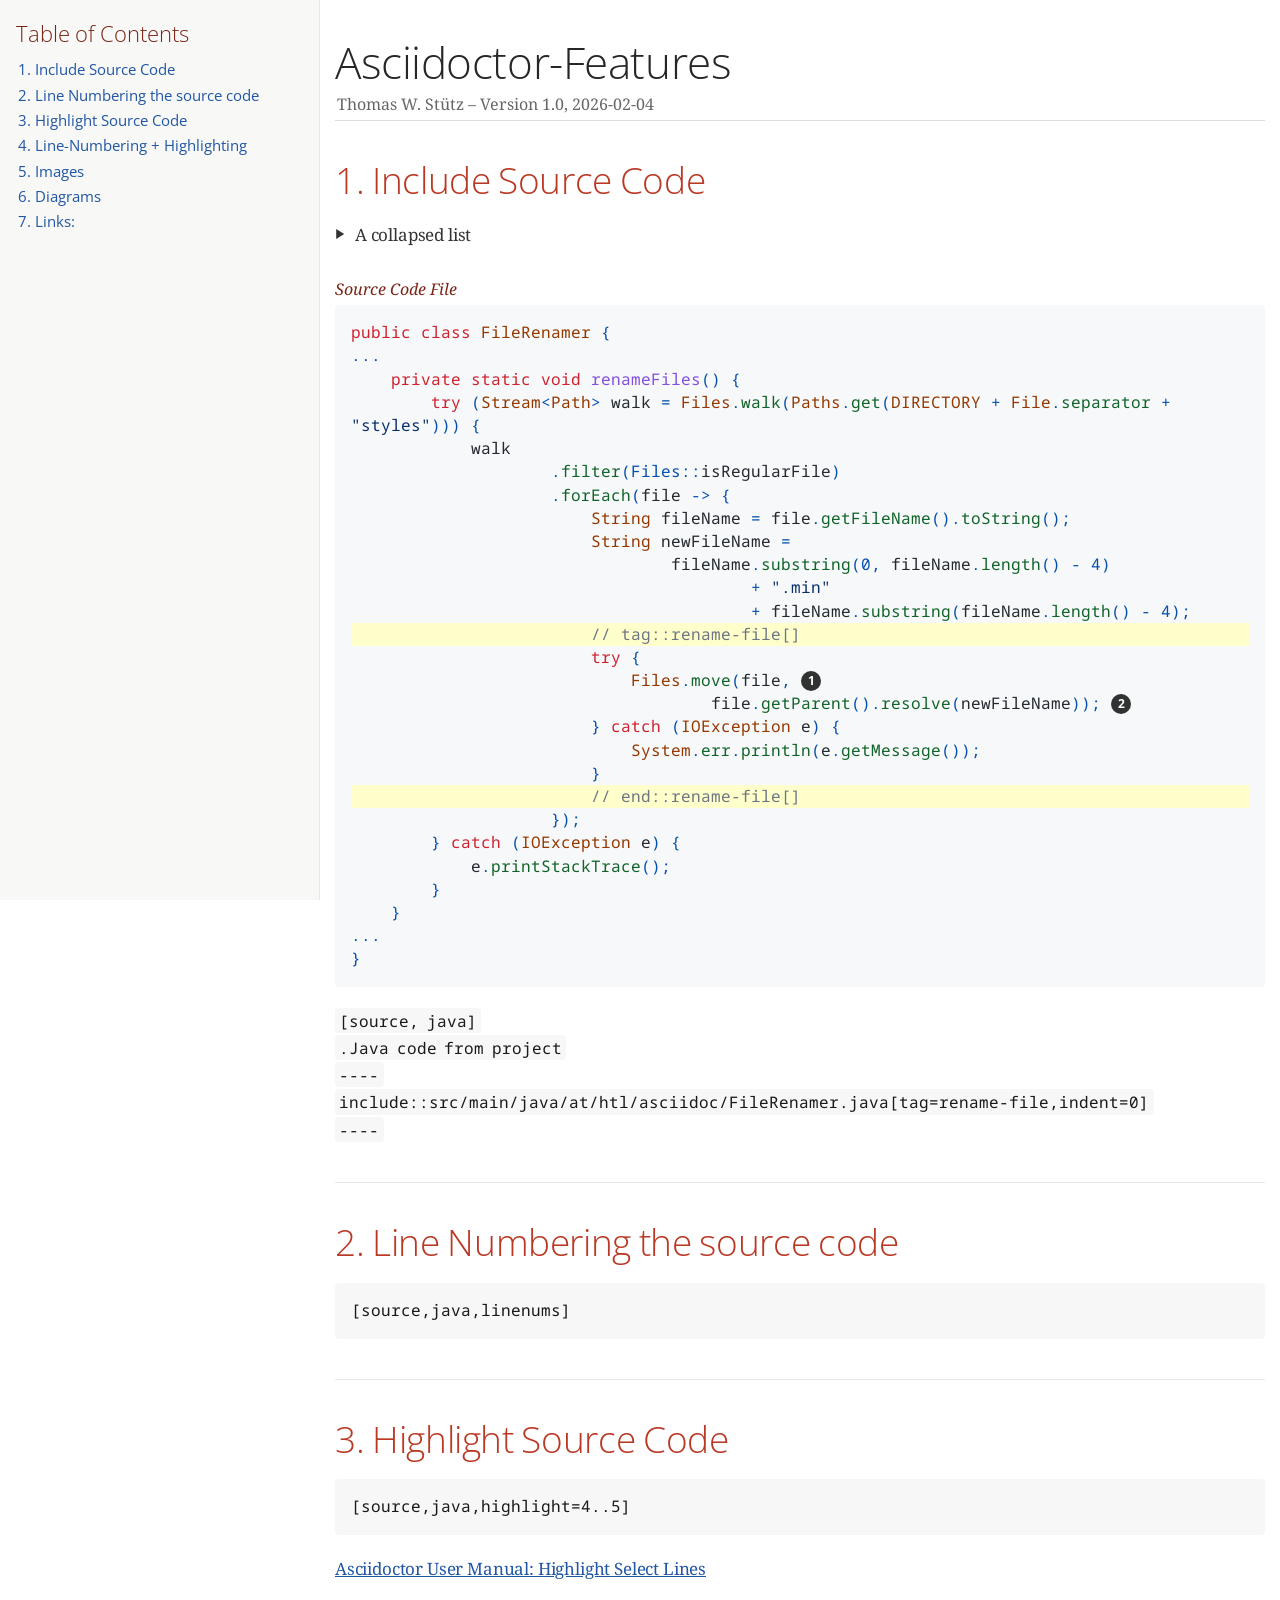
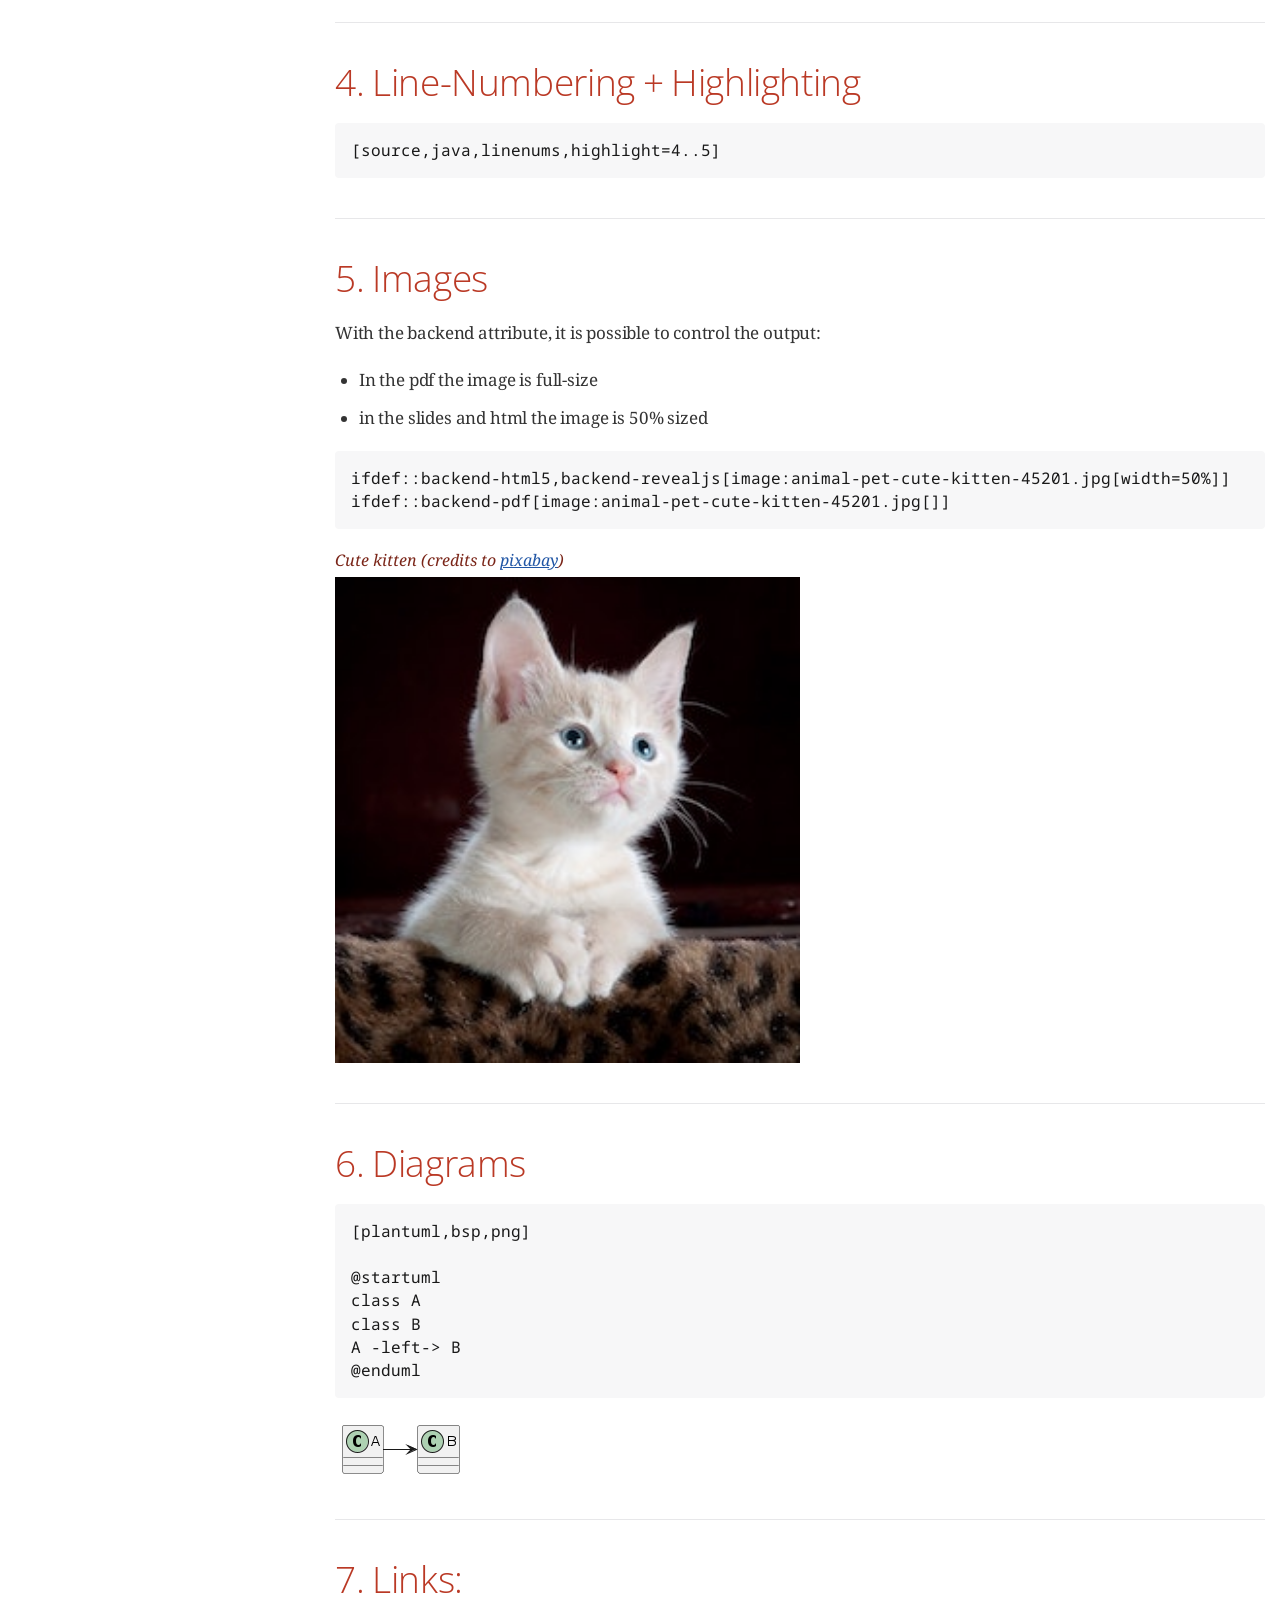
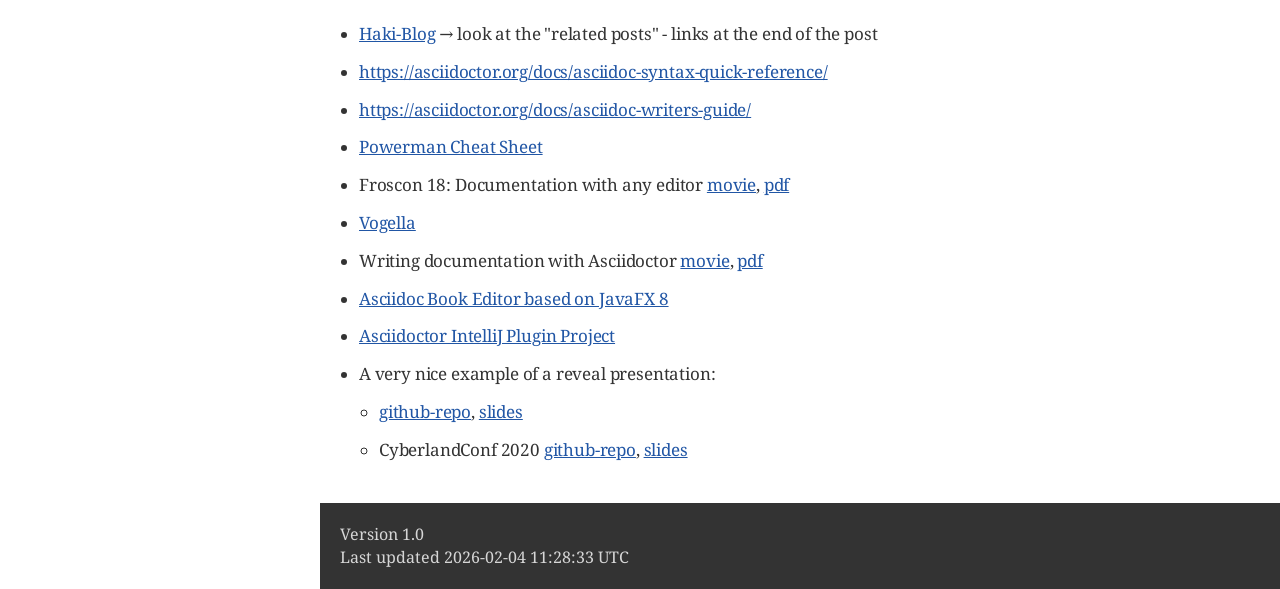
==== demo.html @ 1d85579c "Deploying to gh-pages from @ 2526-3bhif-syp/2526-3bhif-syp-project-dnd-map-builder@7288118826669932a" ====
<!DOCTYPE html>
<html lang="en">
<head>
<meta charset="UTF-8">
<meta http-equiv="X-UA-Compatible" content="IE=edge">
<meta name="viewport" content="width=device-width, initial-scale=1.0">
<meta name="generator" content="Asciidoctor 2.0.20">
<meta name="author" content="Thomas W. Stütz">
<link rel="icon" type="image/png" href="themes/favicon.png">
<title>Asciidoctor-Features</title>
<link rel="stylesheet" href="https://fonts.googleapis.com/css?family=Open+Sans:300,300italic,400,400italic,600,600italic%7CNoto+Serif:400,400italic,700,700italic%7CDroid+Sans+Mono:400,700">
<style>
/*! Asciidoctor default stylesheet | MIT License | https://asciidoctor.org */
/* Uncomment the following line when using as a custom stylesheet */
/* @import "https://fonts.googleapis.com/css?family=Open+Sans:300,300italic,400,400italic,600,600italic%7CNoto+Serif:400,400italic,700,700italic%7CDroid+Sans+Mono:400,700"; */
html{font-family:sans-serif;-webkit-text-size-adjust:100%}
a{background:none}
a:focus{outline:thin dotted}
a:active,a:hover{outline:0}
h1{font-size:2em;margin:.67em 0}
b,strong{font-weight:bold}
abbr{font-size:.9em}
abbr[title]{cursor:help;border-bottom:1px dotted #dddddf;text-decoration:none}
dfn{font-style:italic}
hr{height:0}
mark{background:#ff0;color:#000}
code,kbd,pre,samp{font-family:monospace;font-size:1em}
pre{white-space:pre-wrap}
q{quotes:"\201C" "\201D" "\2018" "\2019"}
small{font-size:80%}
sub,sup{font-size:75%;line-height:0;position:relative;vertical-align:baseline}
sup{top:-.5em}
sub{bottom:-.25em}
img{border:0}
svg:not(:root){overflow:hidden}
figure{margin:0}
audio,video{display:inline-block}
audio:not([controls]){display:none;height:0}
fieldset{border:1px solid silver;margin:0 2px;padding:.35em .625em .75em}
legend{border:0;padding:0}
button,input,select,textarea{font-family:inherit;font-size:100%;margin:0}
button,input{line-height:normal}
button,select{text-transform:none}
button,html input[type=button],input[type=reset],input[type=submit]{-webkit-appearance:button;cursor:pointer}
button[disabled],html input[disabled]{cursor:default}
input[type=checkbox],input[type=radio]{padding:0}
button::-moz-focus-inner,input::-moz-focus-inner{border:0;padding:0}
textarea{overflow:auto;vertical-align:top}
table{border-collapse:collapse;border-spacing:0}
*,::before,::after{box-sizing:border-box}
html,body{font-size:100%}
body{background:#fff;color:rgba(0,0,0,.8);padding:0;margin:0;font-family:"Noto Serif","DejaVu Serif",serif;line-height:1;position:relative;cursor:auto;-moz-tab-size:4;-o-tab-size:4;tab-size:4;word-wrap:anywhere;-moz-osx-font-smoothing:grayscale;-webkit-font-smoothing:antialiased}
a:hover{cursor:pointer}
img,object,embed{max-width:100%;height:auto}
object,embed{height:100%}
img{-ms-interpolation-mode:bicubic}
.left{float:left!important}
.right{float:right!important}
.text-left{text-align:left!important}
.text-right{text-align:right!important}
.text-center{text-align:center!important}
.text-justify{text-align:justify!important}
.hide{display:none}
img,object,svg{display:inline-block;vertical-align:middle}
textarea{height:auto;min-height:50px}
select{width:100%}
.subheader,.admonitionblock td.content>.title,.audioblock>.title,.exampleblock>.title,.imageblock>.title,.listingblock>.title,.literalblock>.title,.stemblock>.title,.openblock>.title,.paragraph>.title,.quoteblock>.title,table.tableblock>.title,.verseblock>.title,.videoblock>.title,.dlist>.title,.olist>.title,.ulist>.title,.qlist>.title,.hdlist>.title{line-height:1.45;color:#7a2518;font-weight:400;margin-top:0;margin-bottom:.25em}
div,dl,dt,dd,ul,ol,li,h1,h2,h3,#toctitle,.sidebarblock>.content>.title,h4,h5,h6,pre,form,p,blockquote,th,td{margin:0;padding:0}
a{color:#2156a5;text-decoration:underline;line-height:inherit}
a:hover,a:focus{color:#1d4b8f}
a img{border:0}
p{line-height:1.6;margin-bottom:1.25em;text-rendering:optimizeLegibility}
p aside{font-size:.875em;line-height:1.35;font-style:italic}
h1,h2,h3,#toctitle,.sidebarblock>.content>.title,h4,h5,h6{font-family:"Open Sans","DejaVu Sans",sans-serif;font-weight:300;font-style:normal;color:#ba3925;text-rendering:optimizeLegibility;margin-top:1em;margin-bottom:.5em;line-height:1.0125em}
h1 small,h2 small,h3 small,#toctitle small,.sidebarblock>.content>.title small,h4 small,h5 small,h6 small{font-size:60%;color:#e99b8f;line-height:0}
h1{font-size:2.125em}
h2{font-size:1.6875em}
h3,#toctitle,.sidebarblock>.content>.title{font-size:1.375em}
h4,h5{font-size:1.125em}
h6{font-size:1em}
hr{border:solid #dddddf;border-width:1px 0 0;clear:both;margin:1.25em 0 1.1875em}
em,i{font-style:italic;line-height:inherit}
strong,b{font-weight:bold;line-height:inherit}
small{font-size:60%;line-height:inherit}
code{font-family:"Droid Sans Mono","DejaVu Sans Mono",monospace;font-weight:400;color:rgba(0,0,0,.9)}
ul,ol,dl{line-height:1.6;margin-bottom:1.25em;list-style-position:outside;font-family:inherit}
ul,ol{margin-left:1.5em}
ul li ul,ul li ol{margin-left:1.25em;margin-bottom:0}
ul.circle{list-style-type:circle}
ul.disc{list-style-type:disc}
ul.square{list-style-type:square}
ul.circle ul:not([class]),ul.disc ul:not([class]),ul.square ul:not([class]){list-style:inherit}
ol li ul,ol li ol{margin-left:1.25em;margin-bottom:0}
dl dt{margin-bottom:.3125em;font-weight:bold}
dl dd{margin-bottom:1.25em}
blockquote{margin:0 0 1.25em;padding:.5625em 1.25em 0 1.1875em;border-left:1px solid #ddd}
blockquote,blockquote p{line-height:1.6;color:rgba(0,0,0,.85)}
@media screen and (min-width:768px){h1,h2,h3,#toctitle,.sidebarblock>.content>.title,h4,h5,h6{line-height:1.2}
h1{font-size:2.75em}
h2{font-size:2.3125em}
h3,#toctitle,.sidebarblock>.content>.title{font-size:1.6875em}
h4{font-size:1.4375em}}
table{background:#fff;margin-bottom:1.25em;border:1px solid #dedede;word-wrap:normal}
table thead,table tfoot{background:#f7f8f7}
table thead tr th,table thead tr td,table tfoot tr th,table tfoot tr td{padding:.5em .625em .625em;font-size:inherit;color:rgba(0,0,0,.8);text-align:left}
table tr th,table tr td{padding:.5625em .625em;font-size:inherit;color:rgba(0,0,0,.8)}
table tr.even,table tr.alt{background:#f8f8f7}
table thead tr th,table tfoot tr th,table tbody tr td,table tr td,table tfoot tr td{line-height:1.6}
h1,h2,h3,#toctitle,.sidebarblock>.content>.title,h4,h5,h6{line-height:1.2;word-spacing:-.05em}
h1 strong,h2 strong,h3 strong,#toctitle strong,.sidebarblock>.content>.title strong,h4 strong,h5 strong,h6 strong{font-weight:400}
.center{margin-left:auto;margin-right:auto}
.stretch{width:100%}
.clearfix::before,.clearfix::after,.float-group::before,.float-group::after{content:" ";display:table}
.clearfix::after,.float-group::after{clear:both}
:not(pre).nobreak{word-wrap:normal}
:not(pre).nowrap{white-space:nowrap}
:not(pre).pre-wrap{white-space:pre-wrap}
:not(pre):not([class^=L])>code{font-size:.9375em;font-style:normal!important;letter-spacing:0;padding:.1em .5ex;word-spacing:-.15em;background:#f7f7f8;border-radius:4px;line-height:1.45;text-rendering:optimizeSpeed}
pre{color:rgba(0,0,0,.9);font-family:"Droid Sans Mono","DejaVu Sans Mono",monospace;line-height:1.45;text-rendering:optimizeSpeed}
pre code,pre pre{color:inherit;font-size:inherit;line-height:inherit}
pre>code{display:block}
pre.nowrap,pre.nowrap pre{white-space:pre;word-wrap:normal}
em em{font-style:normal}
strong strong{font-weight:400}
.keyseq{color:rgba(51,51,51,.8)}
kbd{font-family:"Droid Sans Mono","DejaVu Sans Mono",monospace;display:inline-block;color:rgba(0,0,0,.8);font-size:.65em;line-height:1.45;background:#f7f7f7;border:1px solid #ccc;border-radius:3px;box-shadow:0 1px 0 rgba(0,0,0,.2),inset 0 0 0 .1em #fff;margin:0 .15em;padding:.2em .5em;vertical-align:middle;position:relative;top:-.1em;white-space:nowrap}
.keyseq kbd:first-child{margin-left:0}
.keyseq kbd:last-child{margin-right:0}
.menuseq,.menuref{color:#000}
.menuseq b:not(.caret),.menuref{font-weight:inherit}
.menuseq{word-spacing:-.02em}
.menuseq b.caret{font-size:1.25em;line-height:.8}
.menuseq i.caret{font-weight:bold;text-align:center;width:.45em}
b.button::before,b.button::after{position:relative;top:-1px;font-weight:400}
b.button::before{content:"[";padding:0 3px 0 2px}
b.button::after{content:"]";padding:0 2px 0 3px}
p a>code:hover{color:rgba(0,0,0,.9)}
#header,#content,#footnotes,#footer{width:100%;margin:0 auto;max-width:62.5em;*zoom:1;position:relative;padding-left:.9375em;padding-right:.9375em}
#header::before,#header::after,#content::before,#content::after,#footnotes::before,#footnotes::after,#footer::before,#footer::after{content:" ";display:table}
#header::after,#content::after,#footnotes::after,#footer::after{clear:both}
#content{margin-top:1.25em}
#content::before{content:none}
#header>h1:first-child{color:rgba(0,0,0,.85);margin-top:2.25rem;margin-bottom:0}
#header>h1:first-child+#toc{margin-top:8px;border-top:1px solid #dddddf}
#header>h1:only-child,body.toc2 #header>h1:nth-last-child(2){border-bottom:1px solid #dddddf;padding-bottom:8px}
#header .details{border-bottom:1px solid #dddddf;line-height:1.45;padding-top:.25em;padding-bottom:.25em;padding-left:.25em;color:rgba(0,0,0,.6);display:flex;flex-flow:row wrap}
#header .details span:first-child{margin-left:-.125em}
#header .details span.email a{color:rgba(0,0,0,.85)}
#header .details br{display:none}
#header .details br+span::before{content:"\00a0\2013\00a0"}
#header .details br+span.author::before{content:"\00a0\22c5\00a0";color:rgba(0,0,0,.85)}
#header .details br+span#revremark::before{content:"\00a0|\00a0"}
#header #revnumber{text-transform:capitalize}
#header #revnumber::after{content:"\00a0"}
#content>h1:first-child:not([class]){color:rgba(0,0,0,.85);border-bottom:1px solid #dddddf;padding-bottom:8px;margin-top:0;padding-top:1rem;margin-bottom:1.25rem}
#toc{border-bottom:1px solid #e7e7e9;padding-bottom:.5em}
#toc>ul{margin-left:.125em}
#toc ul.sectlevel0>li>a{font-style:italic}
#toc ul.sectlevel0 ul.sectlevel1{margin:.5em 0}
#toc ul{font-family:"Open Sans","DejaVu Sans",sans-serif;list-style-type:none}
#toc li{line-height:1.3334;margin-top:.3334em}
#toc a{text-decoration:none}
#toc a:active{text-decoration:underline}
#toctitle{color:#7a2518;font-size:1.2em}
@media screen and (min-width:768px){#toctitle{font-size:1.375em}
body.toc2{padding-left:15em;padding-right:0}
#toc.toc2{margin-top:0!important;background:#f8f8f7;position:fixed;width:15em;left:0;top:0;border-right:1px solid #e7e7e9;border-top-width:0!important;border-bottom-width:0!important;z-index:1000;padding:1.25em 1em;height:100%;overflow:auto}
#toc.toc2 #toctitle{margin-top:0;margin-bottom:.8rem;font-size:1.2em}
#toc.toc2>ul{font-size:.9em;margin-bottom:0}
#toc.toc2 ul ul{margin-left:0;padding-left:1em}
#toc.toc2 ul.sectlevel0 ul.sectlevel1{padding-left:0;margin-top:.5em;margin-bottom:.5em}
body.toc2.toc-right{padding-left:0;padding-right:15em}
body.toc2.toc-right #toc.toc2{border-right-width:0;border-left:1px solid #e7e7e9;left:auto;right:0}}
@media screen and (min-width:1280px){body.toc2{padding-left:20em;padding-right:0}
#toc.toc2{width:20em}
#toc.toc2 #toctitle{font-size:1.375em}
#toc.toc2>ul{font-size:.95em}
#toc.toc2 ul ul{padding-left:1.25em}
body.toc2.toc-right{padding-left:0;padding-right:20em}}
#content #toc{border:1px solid #e0e0dc;margin-bottom:1.25em;padding:1.25em;background:#f8f8f7;border-radius:4px}
#content #toc>:first-child{margin-top:0}
#content #toc>:last-child{margin-bottom:0}
#footer{max-width:none;background:rgba(0,0,0,.8);padding:1.25em}
#footer-text{color:hsla(0,0%,100%,.8);line-height:1.44}
#content{margin-bottom:.625em}
.sect1{padding-bottom:.625em}
@media screen and (min-width:768px){#content{margin-bottom:1.25em}
.sect1{padding-bottom:1.25em}}
.sect1:last-child{padding-bottom:0}
.sect1+.sect1{border-top:1px solid #e7e7e9}
#content h1>a.anchor,h2>a.anchor,h3>a.anchor,#toctitle>a.anchor,.sidebarblock>.content>.title>a.anchor,h4>a.anchor,h5>a.anchor,h6>a.anchor{position:absolute;z-index:1001;width:1.5ex;margin-left:-1.5ex;display:block;text-decoration:none!important;visibility:hidden;text-align:center;font-weight:400}
#content h1>a.anchor::before,h2>a.anchor::before,h3>a.anchor::before,#toctitle>a.anchor::before,.sidebarblock>.content>.title>a.anchor::before,h4>a.anchor::before,h5>a.anchor::before,h6>a.anchor::before{content:"\00A7";font-size:.85em;display:block;padding-top:.1em}
#content h1:hover>a.anchor,#content h1>a.anchor:hover,h2:hover>a.anchor,h2>a.anchor:hover,h3:hover>a.anchor,#toctitle:hover>a.anchor,.sidebarblock>.content>.title:hover>a.anchor,h3>a.anchor:hover,#toctitle>a.anchor:hover,.sidebarblock>.content>.title>a.anchor:hover,h4:hover>a.anchor,h4>a.anchor:hover,h5:hover>a.anchor,h5>a.anchor:hover,h6:hover>a.anchor,h6>a.anchor:hover{visibility:visible}
#content h1>a.link,h2>a.link,h3>a.link,#toctitle>a.link,.sidebarblock>.content>.title>a.link,h4>a.link,h5>a.link,h6>a.link{color:#ba3925;text-decoration:none}
#content h1>a.link:hover,h2>a.link:hover,h3>a.link:hover,#toctitle>a.link:hover,.sidebarblock>.content>.title>a.link:hover,h4>a.link:hover,h5>a.link:hover,h6>a.link:hover{color:#a53221}
details,.audioblock,.imageblock,.literalblock,.listingblock,.stemblock,.videoblock{margin-bottom:1.25em}
details{margin-left:1.25rem}
details>summary{cursor:pointer;display:block;position:relative;line-height:1.6;margin-bottom:.625rem;outline:none;-webkit-tap-highlight-color:transparent}
details>summary::-webkit-details-marker{display:none}
details>summary::before{content:"";border:solid transparent;border-left:solid;border-width:.3em 0 .3em .5em;position:absolute;top:.5em;left:-1.25rem;transform:translateX(15%)}
details[open]>summary::before{border:solid transparent;border-top:solid;border-width:.5em .3em 0;transform:translateY(15%)}
details>summary::after{content:"";width:1.25rem;height:1em;position:absolute;top:.3em;left:-1.25rem}
.admonitionblock td.content>.title,.audioblock>.title,.exampleblock>.title,.imageblock>.title,.listingblock>.title,.literalblock>.title,.stemblock>.title,.openblock>.title,.paragraph>.title,.quoteblock>.title,table.tableblock>.title,.verseblock>.title,.videoblock>.title,.dlist>.title,.olist>.title,.ulist>.title,.qlist>.title,.hdlist>.title{text-rendering:optimizeLegibility;text-align:left;font-family:"Noto Serif","DejaVu Serif",serif;font-size:1rem;font-style:italic}
table.tableblock.fit-content>caption.title{white-space:nowrap;width:0}
.paragraph.lead>p,#preamble>.sectionbody>[class=paragraph]:first-of-type p{font-size:1.21875em;line-height:1.6;color:rgba(0,0,0,.85)}
.admonitionblock>table{border-collapse:separate;border:0;background:none;width:100%}
.admonitionblock>table td.icon{text-align:center;width:80px}
.admonitionblock>table td.icon img{max-width:none}
.admonitionblock>table td.icon .title{font-weight:bold;font-family:"Open Sans","DejaVu Sans",sans-serif;text-transform:uppercase}
.admonitionblock>table td.content{padding-left:1.125em;padding-right:1.25em;border-left:1px solid #dddddf;color:rgba(0,0,0,.6);word-wrap:anywhere}
.admonitionblock>table td.content>:last-child>:last-child{margin-bottom:0}
.exampleblock>.content{border:1px solid #e6e6e6;margin-bottom:1.25em;padding:1.25em;background:#fff;border-radius:4px}
.sidebarblock{border:1px solid #dbdbd6;margin-bottom:1.25em;padding:1.25em;background:#f3f3f2;border-radius:4px}
.sidebarblock>.content>.title{color:#7a2518;margin-top:0;text-align:center}
.exampleblock>.content>:first-child,.sidebarblock>.content>:first-child{margin-top:0}
.exampleblock>.content>:last-child,.exampleblock>.content>:last-child>:last-child,.exampleblock>.content .olist>ol>li:last-child>:last-child,.exampleblock>.content .ulist>ul>li:last-child>:last-child,.exampleblock>.content .qlist>ol>li:last-child>:last-child,.sidebarblock>.content>:last-child,.sidebarblock>.content>:last-child>:last-child,.sidebarblock>.content .olist>ol>li:last-child>:last-child,.sidebarblock>.content .ulist>ul>li:last-child>:last-child,.sidebarblock>.content .qlist>ol>li:last-child>:last-child{margin-bottom:0}
.literalblock pre,.listingblock>.content>pre{border-radius:4px;overflow-x:auto;padding:1em;font-size:.8125em}
@media screen and (min-width:768px){.literalblock pre,.listingblock>.content>pre{font-size:.90625em}}
@media screen and (min-width:1280px){.literalblock pre,.listingblock>.content>pre{font-size:1em}}
.literalblock pre,.listingblock>.content>pre:not(.highlight),.listingblock>.content>pre[class=highlight],.listingblock>.content>pre[class^="highlight "]{background:#f7f7f8}
.literalblock.output pre{color:#f7f7f8;background:rgba(0,0,0,.9)}
.listingblock>.content{position:relative}
.listingblock code[data-lang]::before{display:none;content:attr(data-lang);position:absolute;font-size:.75em;top:.425rem;right:.5rem;line-height:1;text-transform:uppercase;color:inherit;opacity:.5}
.listingblock:hover code[data-lang]::before{display:block}
.listingblock.terminal pre .command::before{content:attr(data-prompt);padding-right:.5em;color:inherit;opacity:.5}
.listingblock.terminal pre .command:not([data-prompt])::before{content:"$"}
.listingblock pre.highlightjs{padding:0}
.listingblock pre.highlightjs>code{padding:1em;border-radius:4px}
.listingblock pre.prettyprint{border-width:0}
.prettyprint{background:#f7f7f8}
pre.prettyprint .linenums{line-height:1.45;margin-left:2em}
pre.prettyprint li{background:none;list-style-type:inherit;padding-left:0}
pre.prettyprint li code[data-lang]::before{opacity:1}
pre.prettyprint li:not(:first-child) code[data-lang]::before{display:none}
table.linenotable{border-collapse:separate;border:0;margin-bottom:0;background:none}
table.linenotable td[class]{color:inherit;vertical-align:top;padding:0;line-height:inherit;white-space:normal}
table.linenotable td.code{padding-left:.75em}
table.linenotable td.linenos,pre.pygments .linenos{border-right:1px solid;opacity:.35;padding-right:.5em;-webkit-user-select:none;-moz-user-select:none;-ms-user-select:none;user-select:none}
pre.pygments span.linenos{display:inline-block;margin-right:.75em}
.quoteblock{margin:0 1em 1.25em 1.5em;display:table}
.quoteblock:not(.excerpt)>.title{margin-left:-1.5em;margin-bottom:.75em}
.quoteblock blockquote,.quoteblock p{color:rgba(0,0,0,.85);font-size:1.15rem;line-height:1.75;word-spacing:.1em;letter-spacing:0;font-style:italic;text-align:justify}
.quoteblock blockquote{margin:0;padding:0;border:0}
.quoteblock blockquote::before{content:"\201c";float:left;font-size:2.75em;font-weight:bold;line-height:.6em;margin-left:-.6em;color:#7a2518;text-shadow:0 1px 2px rgba(0,0,0,.1)}
.quoteblock blockquote>.paragraph:last-child p{margin-bottom:0}
.quoteblock .attribution{margin-top:.75em;margin-right:.5ex;text-align:right}
.verseblock{margin:0 1em 1.25em}
.verseblock pre{font-family:"Open Sans","DejaVu Sans",sans-serif;font-size:1.15rem;color:rgba(0,0,0,.85);font-weight:300;text-rendering:optimizeLegibility}
.verseblock pre strong{font-weight:400}
.verseblock .attribution{margin-top:1.25rem;margin-left:.5ex}
.quoteblock .attribution,.verseblock .attribution{font-size:.9375em;line-height:1.45;font-style:italic}
.quoteblock .attribution br,.verseblock .attribution br{display:none}
.quoteblock .attribution cite,.verseblock .attribution cite{display:block;letter-spacing:-.025em;color:rgba(0,0,0,.6)}
.quoteblock.abstract blockquote::before,.quoteblock.excerpt blockquote::before,.quoteblock .quoteblock blockquote::before{display:none}
.quoteblock.abstract blockquote,.quoteblock.abstract p,.quoteblock.excerpt blockquote,.quoteblock.excerpt p,.quoteblock .quoteblock blockquote,.quoteblock .quoteblock p{line-height:1.6;word-spacing:0}
.quoteblock.abstract{margin:0 1em 1.25em;display:block}
.quoteblock.abstract>.title{margin:0 0 .375em;font-size:1.15em;text-align:center}
.quoteblock.excerpt>blockquote,.quoteblock .quoteblock{padding:0 0 .25em 1em;border-left:.25em solid #dddddf}
.quoteblock.excerpt,.quoteblock .quoteblock{margin-left:0}
.quoteblock.excerpt blockquote,.quoteblock.excerpt p,.quoteblock .quoteblock blockquote,.quoteblock .quoteblock p{color:inherit;font-size:1.0625rem}
.quoteblock.excerpt .attribution,.quoteblock .quoteblock .attribution{color:inherit;font-size:.85rem;text-align:left;margin-right:0}
p.tableblock:last-child{margin-bottom:0}
td.tableblock>.content{margin-bottom:1.25em;word-wrap:anywhere}
td.tableblock>.content>:last-child{margin-bottom:-1.25em}
table.tableblock,th.tableblock,td.tableblock{border:0 solid #dedede}
table.grid-all>*>tr>*{border-width:1px}
table.grid-cols>*>tr>*{border-width:0 1px}
table.grid-rows>*>tr>*{border-width:1px 0}
table.frame-all{border-width:1px}
table.frame-ends{border-width:1px 0}
table.frame-sides{border-width:0 1px}
table.frame-none>colgroup+*>:first-child>*,table.frame-sides>colgroup+*>:first-child>*{border-top-width:0}
table.frame-none>:last-child>:last-child>*,table.frame-sides>:last-child>:last-child>*{border-bottom-width:0}
table.frame-none>*>tr>:first-child,table.frame-ends>*>tr>:first-child{border-left-width:0}
table.frame-none>*>tr>:last-child,table.frame-ends>*>tr>:last-child{border-right-width:0}
table.stripes-all>*>tr,table.stripes-odd>*>tr:nth-of-type(odd),table.stripes-even>*>tr:nth-of-type(even),table.stripes-hover>*>tr:hover{background:#f8f8f7}
th.halign-left,td.halign-left{text-align:left}
th.halign-right,td.halign-right{text-align:right}
th.halign-center,td.halign-center{text-align:center}
th.valign-top,td.valign-top{vertical-align:top}
th.valign-bottom,td.valign-bottom{vertical-align:bottom}
th.valign-middle,td.valign-middle{vertical-align:middle}
table thead th,table tfoot th{font-weight:bold}
tbody tr th{background:#f7f8f7}
tbody tr th,tbody tr th p,tfoot tr th,tfoot tr th p{color:rgba(0,0,0,.8);font-weight:bold}
p.tableblock>code:only-child{background:none;padding:0}
p.tableblock{font-size:1em}
ol{margin-left:1.75em}
ul li ol{margin-left:1.5em}
dl dd{margin-left:1.125em}
dl dd:last-child,dl dd:last-child>:last-child{margin-bottom:0}
li p,ul dd,ol dd,.olist .olist,.ulist .ulist,.ulist .olist,.olist .ulist{margin-bottom:.625em}
ul.checklist,ul.none,ol.none,ul.no-bullet,ol.no-bullet,ol.unnumbered,ul.unstyled,ol.unstyled{list-style-type:none}
ul.no-bullet,ol.no-bullet,ol.unnumbered{margin-left:.625em}
ul.unstyled,ol.unstyled{margin-left:0}
li>p:empty:only-child::before{content:"";display:inline-block}
ul.checklist>li>p:first-child{margin-left:-1em}
ul.checklist>li>p:first-child>.fa-square-o:first-child,ul.checklist>li>p:first-child>.fa-check-square-o:first-child{width:1.25em;font-size:.8em;position:relative;bottom:.125em}
ul.checklist>li>p:first-child>input[type=checkbox]:first-child{margin-right:.25em}
ul.inline{display:flex;flex-flow:row wrap;list-style:none;margin:0 0 .625em -1.25em}
ul.inline>li{margin-left:1.25em}
.unstyled dl dt{font-weight:400;font-style:normal}
ol.arabic{list-style-type:decimal}
ol.decimal{list-style-type:decimal-leading-zero}
ol.loweralpha{list-style-type:lower-alpha}
ol.upperalpha{list-style-type:upper-alpha}
ol.lowerroman{list-style-type:lower-roman}
ol.upperroman{list-style-type:upper-roman}
ol.lowergreek{list-style-type:lower-greek}
.hdlist>table,.colist>table{border:0;background:none}
.hdlist>table>tbody>tr,.colist>table>tbody>tr{background:none}
td.hdlist1,td.hdlist2{vertical-align:top;padding:0 .625em}
td.hdlist1{font-weight:bold;padding-bottom:1.25em}
td.hdlist2{word-wrap:anywhere}
.literalblock+.colist,.listingblock+.colist{margin-top:-.5em}
.colist td:not([class]):first-child{padding:.4em .75em 0;line-height:1;vertical-align:top}
.colist td:not([class]):first-child img{max-width:none}
.colist td:not([class]):last-child{padding:.25em 0}
.thumb,.th{line-height:0;display:inline-block;border:4px solid #fff;box-shadow:0 0 0 1px #ddd}
.imageblock.left{margin:.25em .625em 1.25em 0}
.imageblock.right{margin:.25em 0 1.25em .625em}
.imageblock>.title{margin-bottom:0}
.imageblock.thumb,.imageblock.th{border-width:6px}
.imageblock.thumb>.title,.imageblock.th>.title{padding:0 .125em}
.image.left,.image.right{margin-top:.25em;margin-bottom:.25em;display:inline-block;line-height:0}
.image.left{margin-right:.625em}
.image.right{margin-left:.625em}
a.image{text-decoration:none;display:inline-block}
a.image object{pointer-events:none}
sup.footnote,sup.footnoteref{font-size:.875em;position:static;vertical-align:super}
sup.footnote a,sup.footnoteref a{text-decoration:none}
sup.footnote a:active,sup.footnoteref a:active{text-decoration:underline}
#footnotes{padding-top:.75em;padding-bottom:.75em;margin-bottom:.625em}
#footnotes hr{width:20%;min-width:6.25em;margin:-.25em 0 .75em;border-width:1px 0 0}
#footnotes .footnote{padding:0 .375em 0 .225em;line-height:1.3334;font-size:.875em;margin-left:1.2em;margin-bottom:.2em}
#footnotes .footnote a:first-of-type{font-weight:bold;text-decoration:none;margin-left:-1.05em}
#footnotes .footnote:last-of-type{margin-bottom:0}
#content #footnotes{margin-top:-.625em;margin-bottom:0;padding:.75em 0}
div.unbreakable{page-break-inside:avoid}
.big{font-size:larger}
.small{font-size:smaller}
.underline{text-decoration:underline}
.overline{text-decoration:overline}
.line-through{text-decoration:line-through}
.aqua{color:#00bfbf}
.aqua-background{background:#00fafa}
.black{color:#000}
.black-background{background:#000}
.blue{color:#0000bf}
.blue-background{background:#0000fa}
.fuchsia{color:#bf00bf}
.fuchsia-background{background:#fa00fa}
.gray{color:#606060}
.gray-background{background:#7d7d7d}
.green{color:#006000}
.green-background{background:#007d00}
.lime{color:#00bf00}
.lime-background{background:#00fa00}
.maroon{color:#600000}
.maroon-background{background:#7d0000}
.navy{color:#000060}
.navy-background{background:#00007d}
.olive{color:#606000}
.olive-background{background:#7d7d00}
.purple{color:#600060}
.purple-background{background:#7d007d}
.red{color:#bf0000}
.red-background{background:#fa0000}
.silver{color:#909090}
.silver-background{background:#bcbcbc}
.teal{color:#006060}
.teal-background{background:#007d7d}
.white{color:#bfbfbf}
.white-background{background:#fafafa}
.yellow{color:#bfbf00}
.yellow-background{background:#fafa00}
span.icon>.fa{cursor:default}
a span.icon>.fa{cursor:inherit}
.admonitionblock td.icon [class^="fa icon-"]{font-size:2.5em;text-shadow:1px 1px 2px rgba(0,0,0,.5);cursor:default}
.admonitionblock td.icon .icon-note::before{content:"\f05a";color:#19407c}
.admonitionblock td.icon .icon-tip::before{content:"\f0eb";text-shadow:1px 1px 2px rgba(155,155,0,.8);color:#111}
.admonitionblock td.icon .icon-warning::before{content:"\f071";color:#bf6900}
.admonitionblock td.icon .icon-caution::before{content:"\f06d";color:#bf3400}
.admonitionblock td.icon .icon-important::before{content:"\f06a";color:#bf0000}
.conum[data-value]{display:inline-block;color:#fff!important;background:rgba(0,0,0,.8);border-radius:50%;text-align:center;font-size:.75em;width:1.67em;height:1.67em;line-height:1.67em;font-family:"Open Sans","DejaVu Sans",sans-serif;font-style:normal;font-weight:bold}
.conum[data-value] *{color:#fff!important}
.conum[data-value]+b{display:none}
.conum[data-value]::after{content:attr(data-value)}
pre .conum[data-value]{position:relative;top:-.125em}
b.conum *{color:inherit!important}
.conum:not([data-value]):empty{display:none}
dt,th.tableblock,td.content,div.footnote{text-rendering:optimizeLegibility}
h1,h2,p,td.content,span.alt,summary{letter-spacing:-.01em}
p strong,td.content strong,div.footnote strong{letter-spacing:-.005em}
p,blockquote,dt,td.content,td.hdlist1,span.alt,summary{font-size:1.0625rem}
p{margin-bottom:1.25rem}
.sidebarblock p,.sidebarblock dt,.sidebarblock td.content,p.tableblock{font-size:1em}
.exampleblock>.content{background:#fffef7;border-color:#e0e0dc;box-shadow:0 1px 4px #e0e0dc}
.print-only{display:none!important}
@page{margin:1.25cm .75cm}
@media print{*{box-shadow:none!important;text-shadow:none!important}
html{font-size:80%}
a{color:inherit!important;text-decoration:underline!important}
a.bare,a[href^="#"],a[href^="mailto:"]{text-decoration:none!important}
a[href^="http:"]:not(.bare)::after,a[href^="https:"]:not(.bare)::after{content:"(" attr(href) ")";display:inline-block;font-size:.875em;padding-left:.25em}
abbr[title]{border-bottom:1px dotted}
abbr[title]::after{content:" (" attr(title) ")"}
pre,blockquote,tr,img,object,svg{page-break-inside:avoid}
thead{display:table-header-group}
svg{max-width:100%}
p,blockquote,dt,td.content{font-size:1em;orphans:3;widows:3}
h2,h3,#toctitle,.sidebarblock>.content>.title{page-break-after:avoid}
#header,#content,#footnotes,#footer{max-width:none}
#toc,.sidebarblock,.exampleblock>.content{background:none!important}
#toc{border-bottom:1px solid #dddddf!important;padding-bottom:0!important}
body.book #header{text-align:center}
body.book #header>h1:first-child{border:0!important;margin:2.5em 0 1em}
body.book #header .details{border:0!important;display:block;padding:0!important}
body.book #header .details span:first-child{margin-left:0!important}
body.book #header .details br{display:block}
body.book #header .details br+span::before{content:none!important}
body.book #toc{border:0!important;text-align:left!important;padding:0!important;margin:0!important}
body.book #toc,body.book #preamble,body.book h1.sect0,body.book .sect1>h2{page-break-before:always}
.listingblock code[data-lang]::before{display:block}
#footer{padding:0 .9375em}
.hide-on-print{display:none!important}
.print-only{display:block!important}
.hide-for-print{display:none!important}
.show-for-print{display:inherit!important}}
@media amzn-kf8,print{#header>h1:first-child{margin-top:1.25rem}
.sect1{padding:0!important}
.sect1+.sect1{border:0}
#footer{background:none}
#footer-text{color:rgba(0,0,0,.6);font-size:.9em}}
@media amzn-kf8{#header,#content,#footnotes,#footer{padding:0}}
</style>
<link rel="stylesheet" href="https://cdnjs.cloudflare.com/ajax/libs/font-awesome/4.7.0/css/font-awesome.min.css">
<style>
pre.rouge table td { padding: 5px; }
pre.rouge table pre { margin: 0; }
pre.rouge, pre.rouge .w {
  color: #24292f;
  background-color: #f6f8fa;
}
pre.rouge .k, pre.rouge .kd, pre.rouge .kn, pre.rouge .kp, pre.rouge .kr, pre.rouge .kt, pre.rouge .kv {
  color: #cf222e;
}
pre.rouge .gr {
  color: #f6f8fa;
}
pre.rouge .gd {
  color: #82071e;
  background-color: #ffebe9;
}
pre.rouge .nb {
  color: #953800;
}
pre.rouge .nc {
  color: #953800;
}
pre.rouge .no {
  color: #953800;
}
pre.rouge .nn {
  color: #953800;
}
pre.rouge .sr {
  color: #116329;
}
pre.rouge .na {
  color: #116329;
}
pre.rouge .nt {
  color: #116329;
}
pre.rouge .gi {
  color: #116329;
  background-color: #dafbe1;
}
pre.rouge .kc {
  color: #0550ae;
}
pre.rouge .l, pre.rouge .ld, pre.rouge .m, pre.rouge .mb, pre.rouge .mf, pre.rouge .mh, pre.rouge .mi, pre.rouge .il, pre.rouge .mo, pre.rouge .mx {
  color: #0550ae;
}
pre.rouge .sb {
  color: #0550ae;
}
pre.rouge .bp {
  color: #0550ae;
}
pre.rouge .ne {
  color: #0550ae;
}
pre.rouge .nl {
  color: #0550ae;
}
pre.rouge .py {
  color: #0550ae;
}
pre.rouge .nv, pre.rouge .vc, pre.rouge .vg, pre.rouge .vi, pre.rouge .vm {
  color: #0550ae;
}
pre.rouge .o, pre.rouge .ow {
  color: #0550ae;
}
pre.rouge .gh {
  color: #0550ae;
  font-weight: bold;
}
pre.rouge .gu {
  color: #0550ae;
  font-weight: bold;
}
pre.rouge .s, pre.rouge .sa, pre.rouge .sc, pre.rouge .dl, pre.rouge .sd, pre.rouge .s2, pre.rouge .se, pre.rouge .sh, pre.rouge .sx, pre.rouge .s1, pre.rouge .ss {
  color: #0a3069;
}
pre.rouge .nd {
  color: #8250df;
}
pre.rouge .nf, pre.rouge .fm {
  color: #8250df;
}
pre.rouge .err {
  color: #f6f8fa;
  background-color: #82071e;
}
pre.rouge .c, pre.rouge .ch, pre.rouge .cd, pre.rouge .cm, pre.rouge .cp, pre.rouge .cpf, pre.rouge .c1, pre.rouge .cs {
  color: #6e7781;
}
pre.rouge .gl {
  color: #6e7781;
}
pre.rouge .gt {
  color: #6e7781;
}
pre.rouge .ni {
  color: #24292f;
}
pre.rouge .si {
  color: #24292f;
}
pre.rouge .ge {
  color: #24292f;
  font-style: italic;
}
pre.rouge .gs {
  color: #24292f;
  font-weight: bold;
}
</style>
<style>
    pre.rouge .hll {
        background-color: #ffc;
        display: block;
    }
    pre.rouge .hll * {
        background-color: initial;
    }
</style>
</head>
<body class="article toc2 toc-left">
<div id="header">
<h1>Asciidoctor-Features</h1>
<div class="details">
<span id="author" class="author">Thomas W. Stütz</span><br>
<span id="revnumber">version 1.0,</span>
<span id="revdate">2026-02-04</span>
</div>
<div id="toc" class="toc2">
<div id="toctitle">Table of Contents</div>
<ul class="sectlevel1">
<li><a href="#_include_source_code">1. Include Source Code</a></li>
<li><a href="#_line_numbering_the_source_code">2. Line Numbering the source code</a></li>
<li><a href="#_highlight_source_code">3. Highlight Source Code</a></li>
<li><a href="#_line_numbering_highlighting">4. Line-Numbering + Highlighting</a></li>
<li><a href="#_images">5. Images</a></li>
<li><a href="#_diagrams">6. Diagrams</a></li>
<li><a href="#_links">7. Links:</a></li>
</ul>
</div>
</div>
<div id="content">
<div class="sect1">
<h2 id="_include_source_code"><a class="anchor" href="#_include_source_code"></a>1. Include Source Code</h2>
<div class="sectionbody">
<details>
<summary class="title">A collapsed list</summary>
<div class="content">
<div class="olist arabic">
<ol class="arabic">
<li>
<p>a</p>
</li>
<li>
<p>b</p>
</li>
<li>
<p>c</p>
</li>
</ol>
</div>
</div>
</details>
<div class="listingblock">
<div class="title">Source Code File</div>
<div class="content">
<pre class="rouge highlight"><code data-lang="java"><span class="kd">public</span> <span class="kd">class</span> <span class="nc">FileRenamer</span> <span class="o">{</span>
<span class="o">...</span>
    <span class="kd">private</span> <span class="kd">static</span> <span class="kt">void</span> <span class="nf">renameFiles</span><span class="o">()</span> <span class="o">{</span>
        <span class="k">try</span> <span class="o">(</span><span class="nc">Stream</span><span class="o">&lt;</span><span class="nc">Path</span><span class="o">&gt;</span> <span class="n">walk</span> <span class="o">=</span> <span class="nc">Files</span><span class="o">.</span><span class="na">walk</span><span class="o">(</span><span class="nc">Paths</span><span class="o">.</span><span class="na">get</span><span class="o">(</span><span class="no">DIRECTORY</span> <span class="o">+</span> <span class="nc">File</span><span class="o">.</span><span class="na">separator</span> <span class="o">+</span> <span class="s">"styles"</span><span class="o">)))</span> <span class="o">{</span>
            <span class="n">walk</span>
                    <span class="o">.</span><span class="na">filter</span><span class="o">(</span><span class="nl">Files:</span><span class="o">:</span><span class="n">isRegularFile</span><span class="o">)</span>
                    <span class="o">.</span><span class="na">forEach</span><span class="o">(</span><span class="n">file</span> <span class="o">-&gt;</span> <span class="o">{</span>
                        <span class="nc">String</span> <span class="n">fileName</span> <span class="o">=</span> <span class="n">file</span><span class="o">.</span><span class="na">getFileName</span><span class="o">().</span><span class="na">toString</span><span class="o">();</span>
                        <span class="nc">String</span> <span class="n">newFileName</span> <span class="o">=</span>
                                <span class="n">fileName</span><span class="o">.</span><span class="na">substring</span><span class="o">(</span><span class="mi">0</span><span class="o">,</span> <span class="n">fileName</span><span class="o">.</span><span class="na">length</span><span class="o">()</span> <span class="o">-</span> <span class="mi">4</span><span class="o">)</span>
                                        <span class="o">+</span> <span class="s">".min"</span>
                                        <span class="o">+</span> <span class="n">fileName</span><span class="o">.</span><span class="na">substring</span><span class="o">(</span><span class="n">fileName</span><span class="o">.</span><span class="na">length</span><span class="o">()</span> <span class="o">-</span> <span class="mi">4</span><span class="o">);</span>
<span class="hll">                        <span class="c1">// tag::rename-file[]</span>
</span>                        <span class="k">try</span> <span class="o">{</span>
                            <span class="nc">Files</span><span class="o">.</span><span class="na">move</span><span class="o">(</span><span class="n">file</span><span class="o">,</span> <i class="conum" data-value="1"></i><b>(1)</b>
                                    <span class="n">file</span><span class="o">.</span><span class="na">getParent</span><span class="o">().</span><span class="na">resolve</span><span class="o">(</span><span class="n">newFileName</span><span class="o">));</span> <i class="conum" data-value="2"></i><b>(2)</b>
                        <span class="o">}</span> <span class="k">catch</span> <span class="o">(</span><span class="nc">IOException</span> <span class="n">e</span><span class="o">)</span> <span class="o">{</span>
                            <span class="nc">System</span><span class="o">.</span><span class="na">err</span><span class="o">.</span><span class="na">println</span><span class="o">(</span><span class="n">e</span><span class="o">.</span><span class="na">getMessage</span><span class="o">());</span>
                        <span class="o">}</span>
<span class="hll">                        <span class="c1">// end::rename-file[]</span>
</span>                    <span class="o">});</span>
        <span class="o">}</span> <span class="k">catch</span> <span class="o">(</span><span class="nc">IOException</span> <span class="n">e</span><span class="o">)</span> <span class="o">{</span>
            <span class="n">e</span><span class="o">.</span><span class="na">printStackTrace</span><span class="o">();</span>
        <span class="o">}</span>
    <span class="o">}</span>
<span class="o">...</span>
<span class="o">}</span></code></pre>
</div>
</div>
<div class="paragraph">
<p><code>[source, java]</code><br>
<code>.Java code from project</code><br>
<code>----</code><br>
<code>include::src/main/java/at/htl/asciidoc/FileRenamer.java[tag=rename-file,indent=0]</code><br>
<code>----</code></p>
</div>
</div>
</div>
<div class="sect1">
<h2 id="_line_numbering_the_source_code"><a class="anchor" href="#_line_numbering_the_source_code"></a>2. Line Numbering the source code</h2>
<div class="sectionbody">
<div class="listingblock">
<div class="content">
<pre>[source,java,linenums]</pre>
</div>
</div>
</div>
</div>
<div class="sect1">
<h2 id="_highlight_source_code"><a class="anchor" href="#_highlight_source_code"></a>3. Highlight Source Code</h2>
<div class="sectionbody">
<div class="listingblock">
<div class="content">
<pre>[source,java,highlight=4..5]</pre>
</div>
</div>
<div class="paragraph">
<p><a href="https://asciidoctor.org/docs/user-manual/#highlight-select-lines">Asciidoctor User Manual: Highlight Select Lines</a></p>
</div>
</div>
</div>
<div class="sect1">
<h2 id="_line_numbering_highlighting"><a class="anchor" href="#_line_numbering_highlighting"></a>4. Line-Numbering + Highlighting</h2>
<div class="sectionbody">
<div class="listingblock">
<div class="content">
<pre>[source,java,linenums,highlight=4..5]</pre>
</div>
</div>
</div>
</div>
<div class="sect1">
<h2 id="_images"><a class="anchor" href="#_images"></a>5. Images</h2>
<div class="sectionbody">
<div class="paragraph">
<p>With the backend attribute, it is possible to control the output:</p>
</div>
<div class="ulist">
<ul>
<li>
<p>In the pdf the image is full-size</p>
</li>
<li>
<p>in the slides and html the image is 50% sized</p>
</li>
</ul>
</div>
<div class="listingblock">
<div class="content">
<pre>ifdef::backend-html5,backend-revealjs[image:animal-pet-cute-kitten-45201.jpg[width=50%]]
ifdef::backend-pdf[image:animal-pet-cute-kitten-45201.jpg[]]</pre>
</div>
</div>
<div class="paragraph">
<div class="title">Cute kitten (credits to <a href="https://www.pexels.com/@pixabay">pixabay</a>)</div>
<p><span class="image"><img src="images/animal-pet-cute-kitten-45201.jpg" alt="animal pet cute kitten 45201" width="50%"></span></p>
</div>
</div>
</div>
<div class="sect1">
<h2 id="_diagrams"><a class="anchor" href="#_diagrams"></a>6. Diagrams</h2>
<div class="sectionbody">
<div class="listingblock">
<div class="content">
<pre>[plantuml,bsp,png]

@startuml
class A
class B
A -left-&gt; B
@enduml</pre>
</div>
</div>
<div class="imageblock">
<div class="content">
<img src="images/bsp.png" alt="bsp" width="130" height="61">
</div>
</div>
</div>
</div>
<div class="sect1">
<h2 id="_links"><a class="anchor" href="#_links"></a>7. Links:</h2>
<div class="sectionbody">
<div class="ulist">
<ul>
<li>
<p><a href="https://mrhaki.blogspot.com/2019/12/awesome-asciidoctor-auto-number-callouts.html">Haki-Blog</a> &#8594; look at the "related posts" - links at the end of the post</p>
</li>
<li>
<p><a href="https://asciidoctor.org/docs/asciidoc-syntax-quick-reference/" class="bare">https://asciidoctor.org/docs/asciidoc-syntax-quick-reference/</a></p>
</li>
<li>
<p><a href="https://asciidoctor.org/docs/asciidoc-writers-guide/" class="bare">https://asciidoctor.org/docs/asciidoc-writers-guide/</a></p>
</li>
<li>
<p><a href="https://powerman.name/doc/asciidoc">Powerman Cheat Sheet</a></p>
</li>
<li>
<p>Froscon 18: Documentation with any editor
<a href="https://media.ccc.de/v/froscon2018-2192-documentation_with_any_editor">movie</a>,
<a href="https://programm.froscon.de/2018/system/event_attachments/attachments/000/000/498/original/froscon13-documentationwithanyeditor.pdf">pdf</a></p>
</li>
<li>
<p><a href="https://www.vogella.com/tutorials/AsciiDoc/article.html">Vogella</a></p>
</li>
<li>
<p>Writing documentation with Asciidoctor
<a href="https://www.google.com/url?sa=t&amp;rct=j&amp;q=&amp;esrc=s&amp;source=web&amp;cd=1&amp;ved=2ahUKEwj2v4nf4oroAhVkrHEKHbwPCWQQwqsBMAB6BAgKEAQ&amp;url=https%3A%2F%2Fwww.youtube.com%2Fwatch%3Fv%3DaAEXZaL9UUE&amp;usg=AOvVaw3wAmZiQkYusBQ8_BNRBLJi">movie</a>,
<a href="https://www.eclipsecon.org/europe2015/sites/default/files/slides/2015-11-03_Writing_documentation_with_Asciidoctor.pdf">pdf</a></p>
</li>
<li>
<p><a href="https://www.eclipsecon.org/europe2015/sites/default/files/slides/2015-11-03_Writing_documentation_with_Asciidoctor.pdf">Asciidoc Book Editor based on JavaFX 8</a></p>
</li>
<li>
<p><a href="https://plugins.jetbrains.com/plugin/7391-asciidoc">Asciidoctor IntelliJ Plugin Project</a></p>
</li>
<li>
<p>A very nice example of a reveal presentation:</p>
<div class="ulist">
<ul>
<li>
<p><a href="https://github.com/bentolor/java9to13">github-repo</a>,
<a href="https://bentolor.github.io/java9to13/#/">slides</a></p>
</li>
<li>
<p>CyberlandConf 2020 <a href="https://github.com/CodeFX-org/slides/tree/master/java-after-eight">github-repo</a>,
<a href="https://slides.codefx.org/java-after-eight/2020-03-17-cyberland/#/">slides</a></p>
</li>
</ul>
</div>
</li>
</ul>
</div>
</div>
</div>
</div>
<div id="footer">
<div id="footer-text">
Version 1.0<br>
Last updated 2026-02-04 11:28:33 UTC
</div>
</div>
</body>
</html>
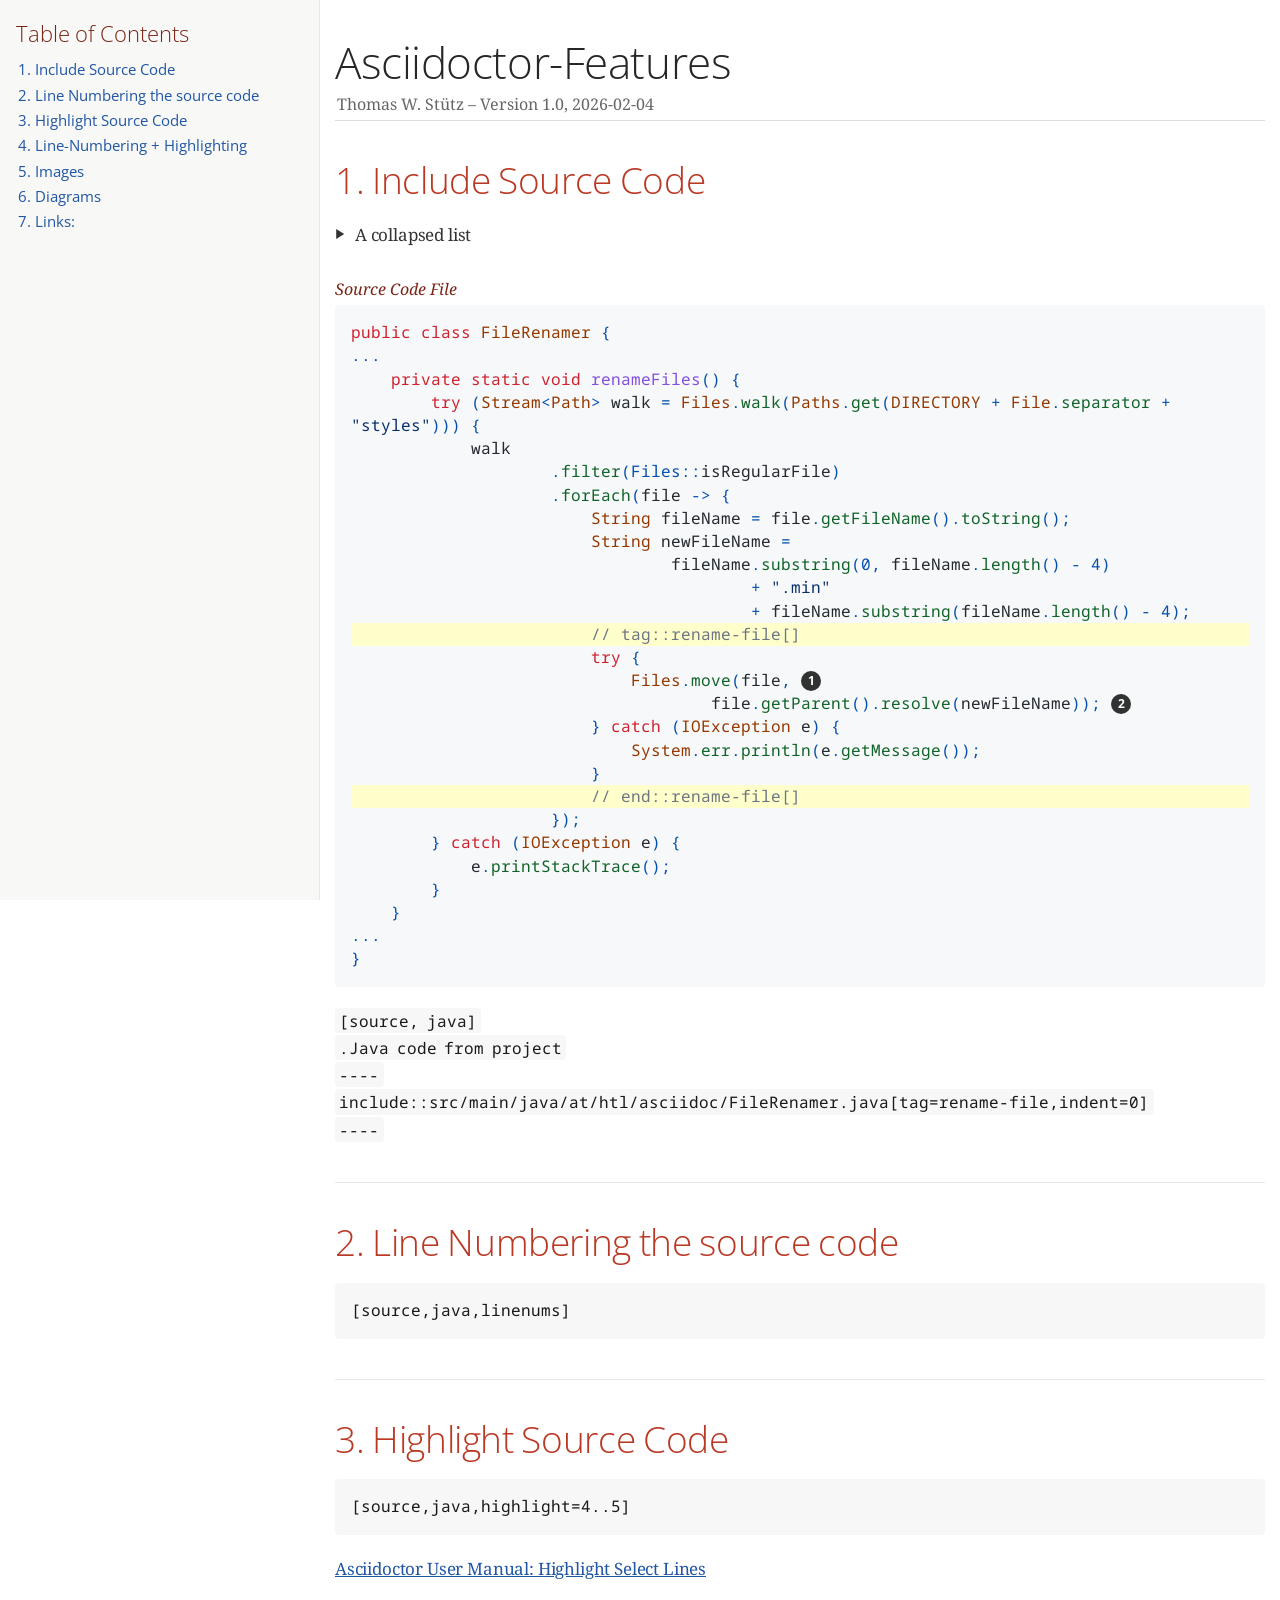
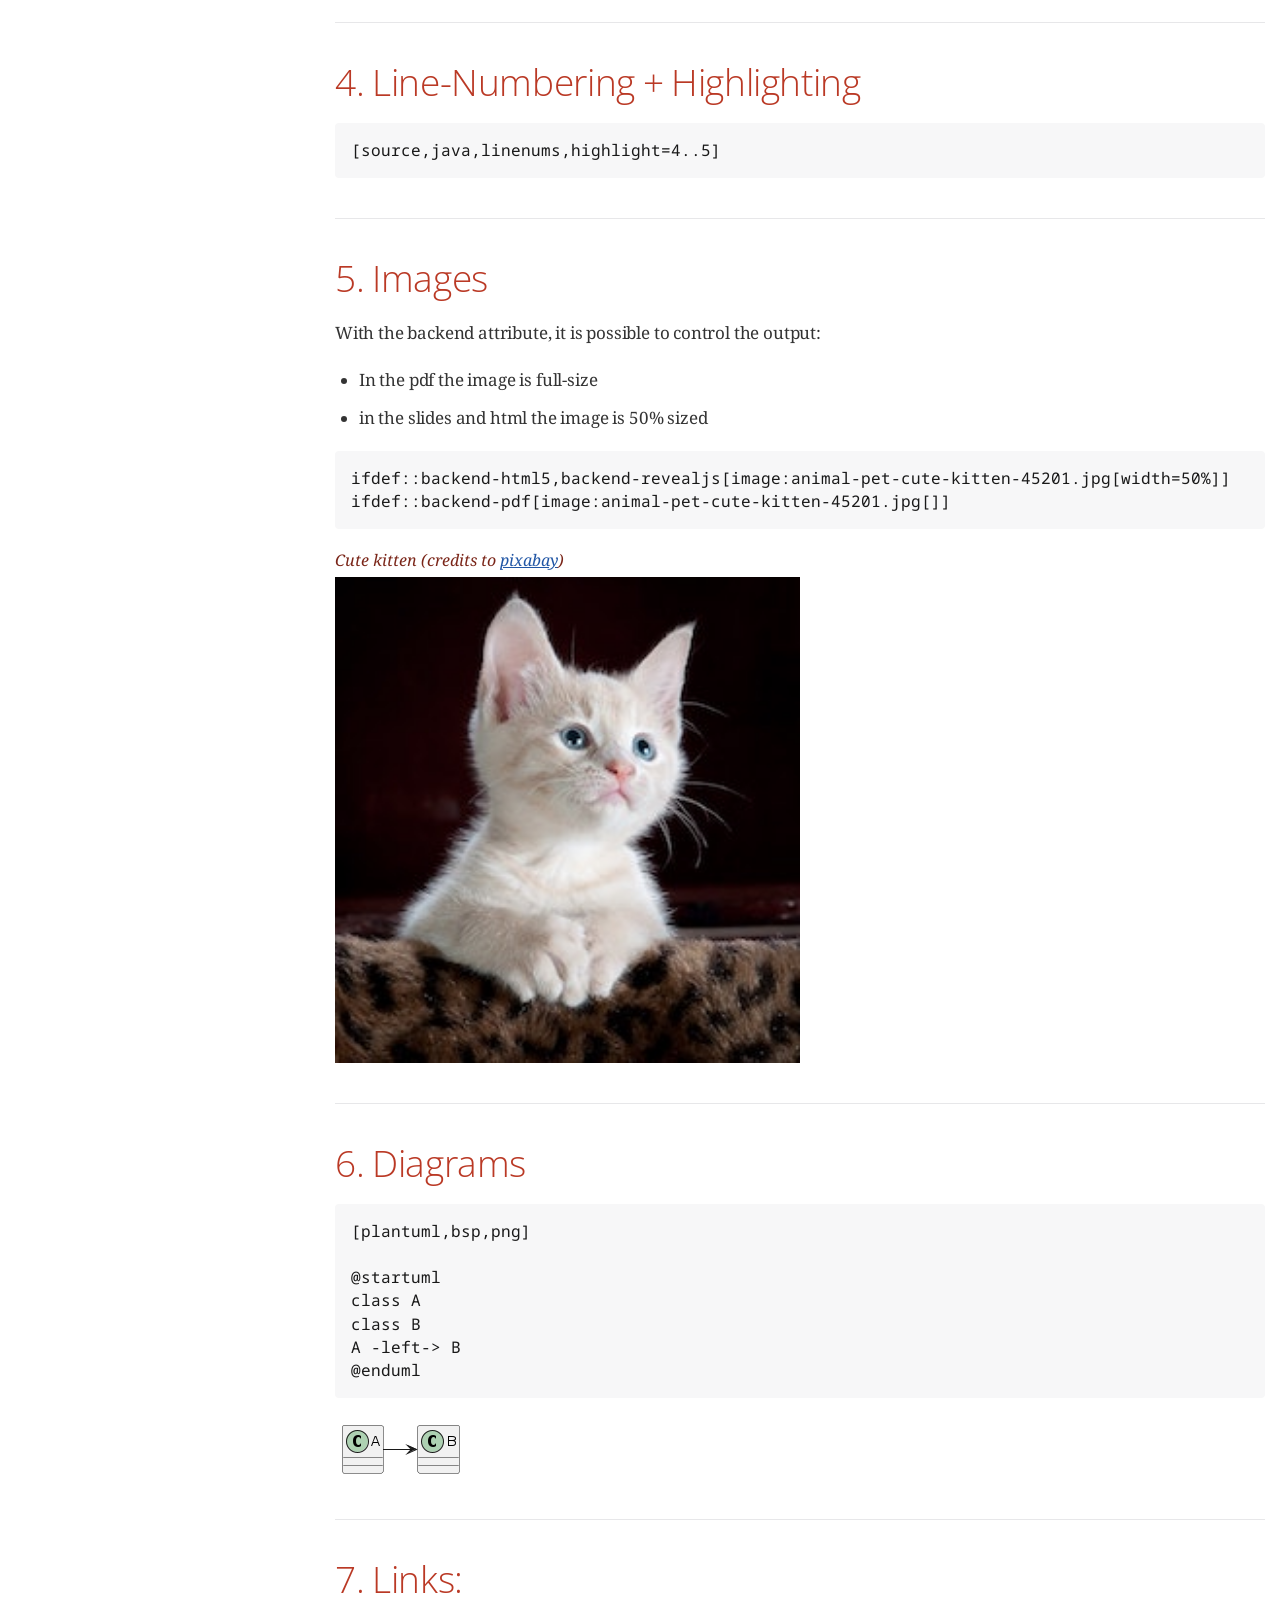
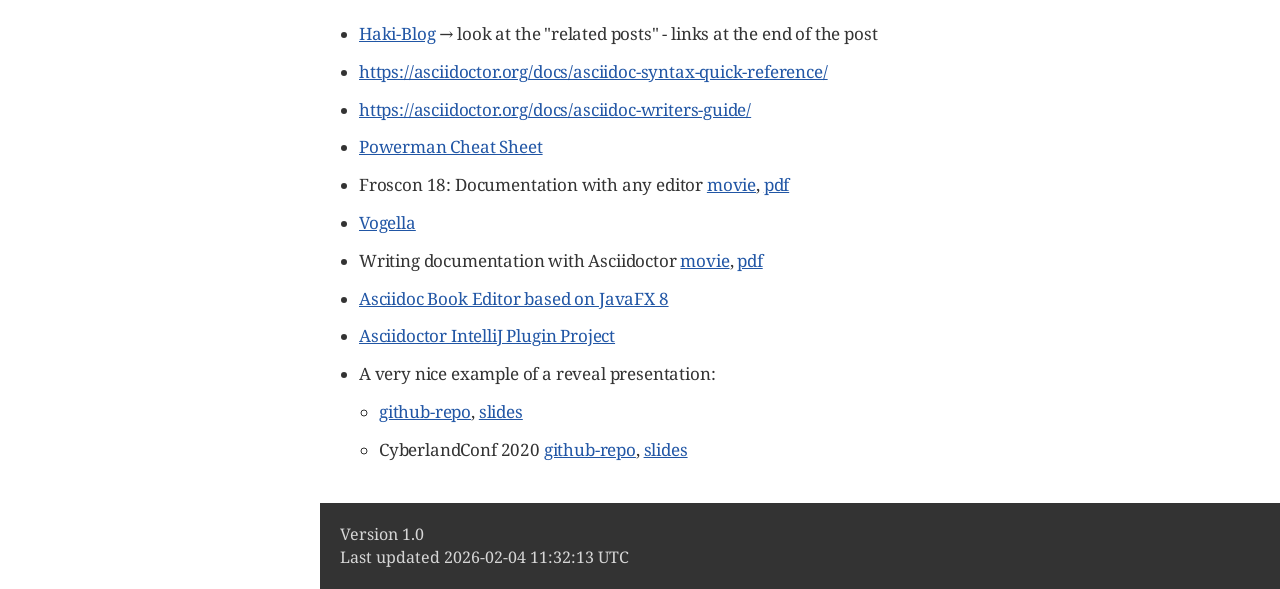
==== commit e3b1382f: "Deploying to gh-pages from @ 2526-3bhif-syp/2526-3bhif-syp-project-dnd-map-builder@72a01984fa3634589" ====
--- a/demo.html
+++ b/demo.html
@@ -784,7 +784,7 @@
 <div id="footer">
 <div id="footer-text">
 Version 1.0<br>
-Last updated 2026-02-04 11:28:33 UTC
+Last updated 2026-02-04 11:32:13 UTC
 </div>
 </div>
 </body>
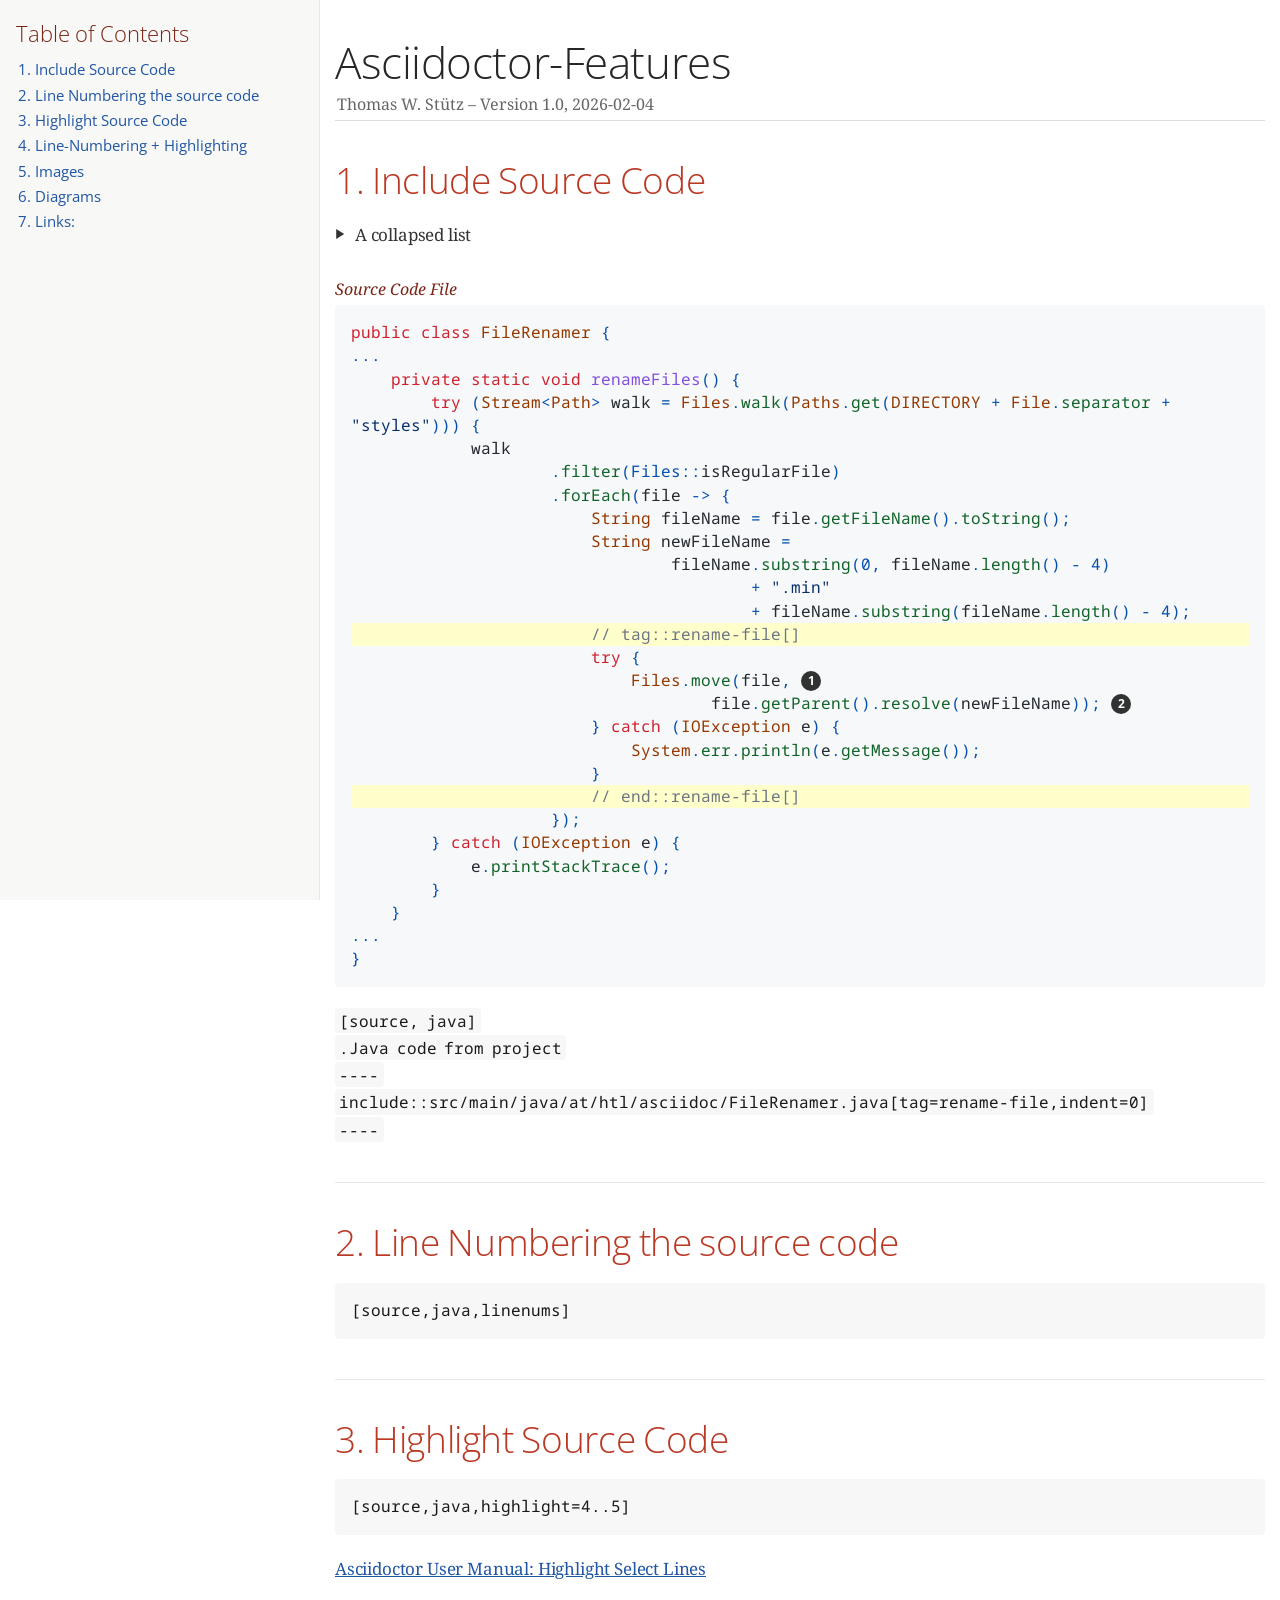
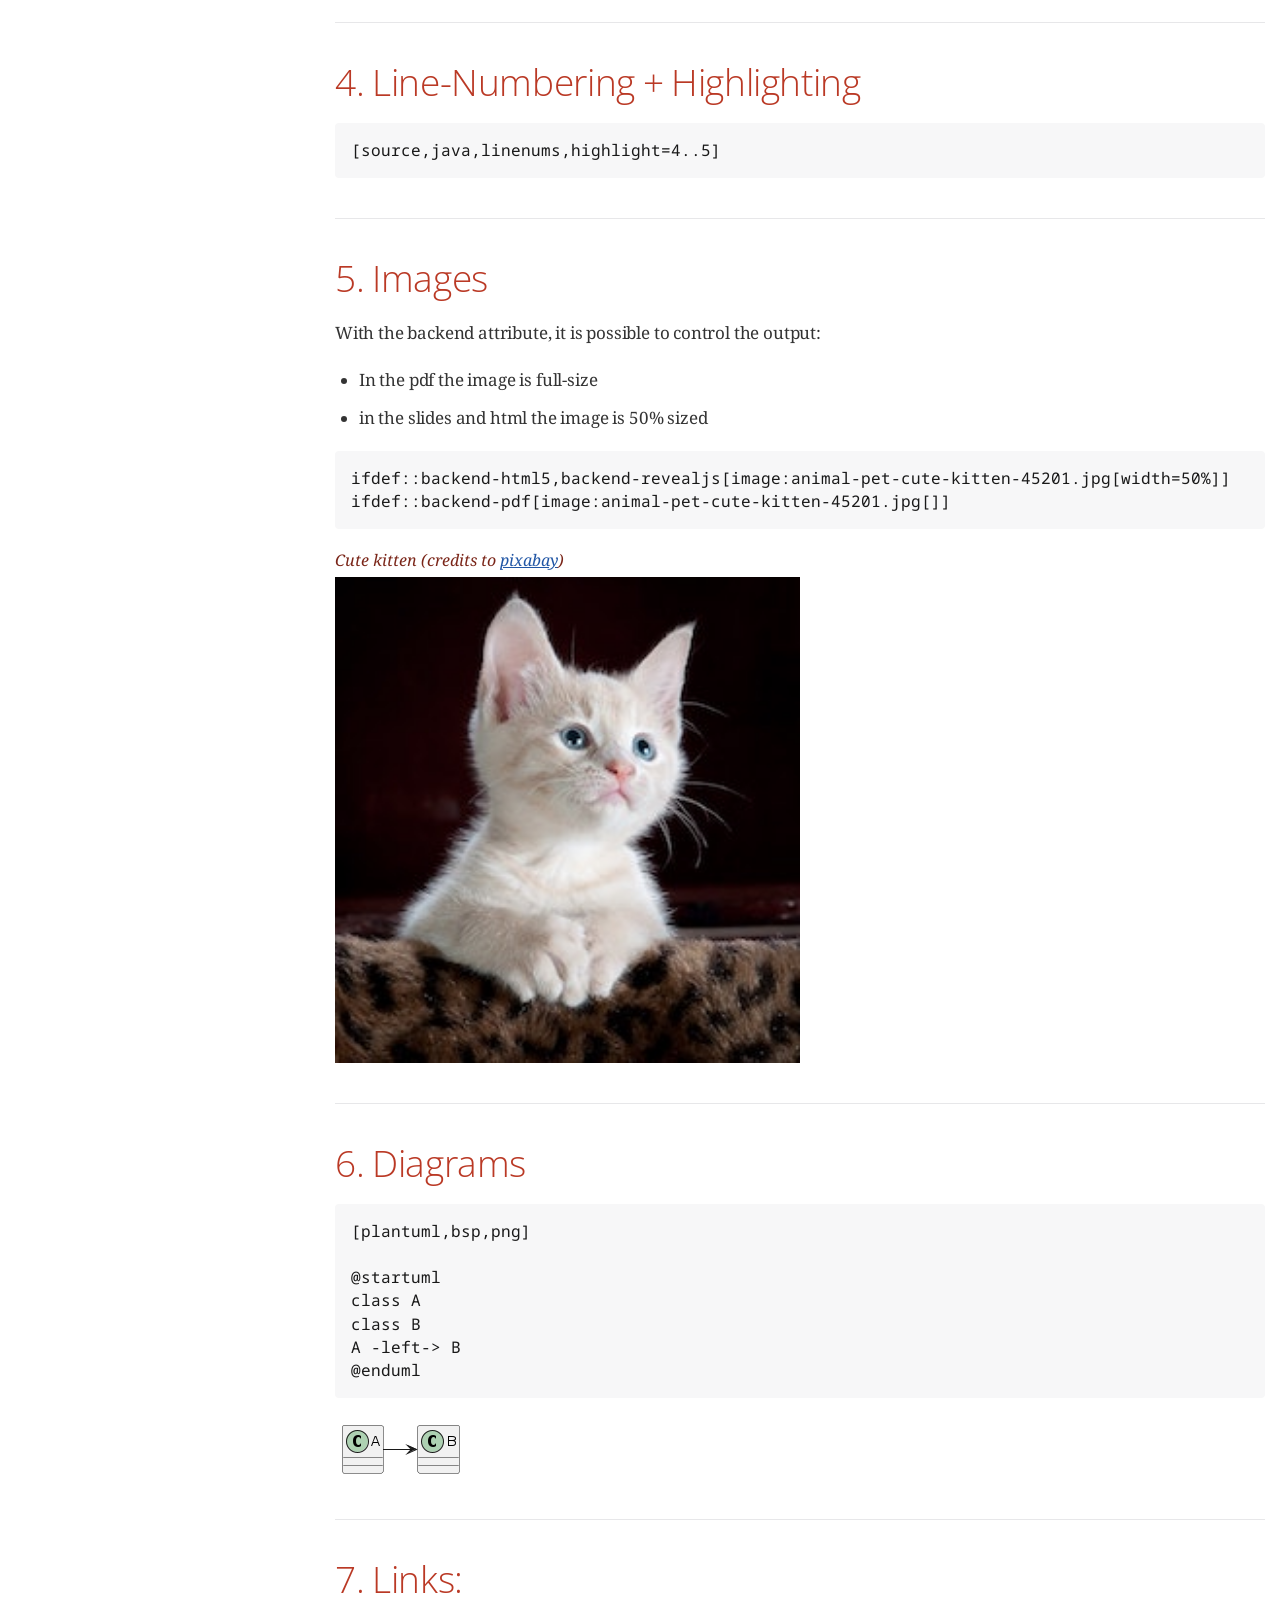
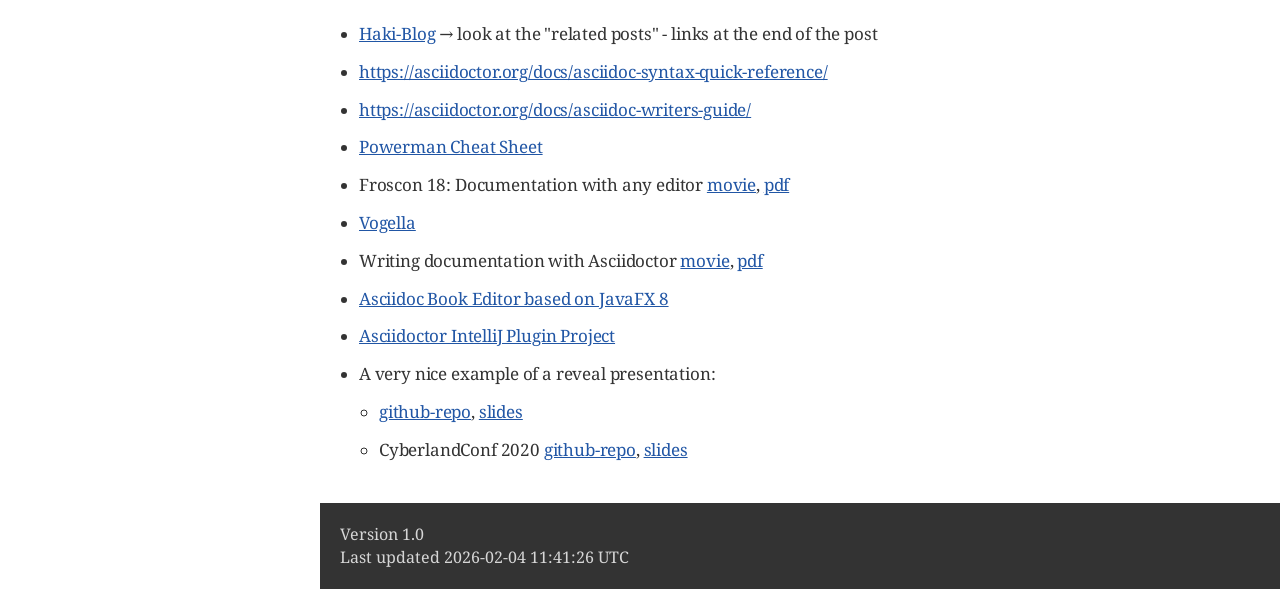
==== commit 7c00e197: "Deploying to gh-pages from @ 2526-3bhif-syp/2526-3bhif-syp-project-dnd-map-builder@f287d488ff54f5198" ====
--- a/demo.html
+++ b/demo.html
@@ -784,7 +784,7 @@
 <div id="footer">
 <div id="footer-text">
 Version 1.0<br>
-Last updated 2026-02-04 11:32:13 UTC
+Last updated 2026-02-04 11:41:26 UTC
 </div>
 </div>
 </body>
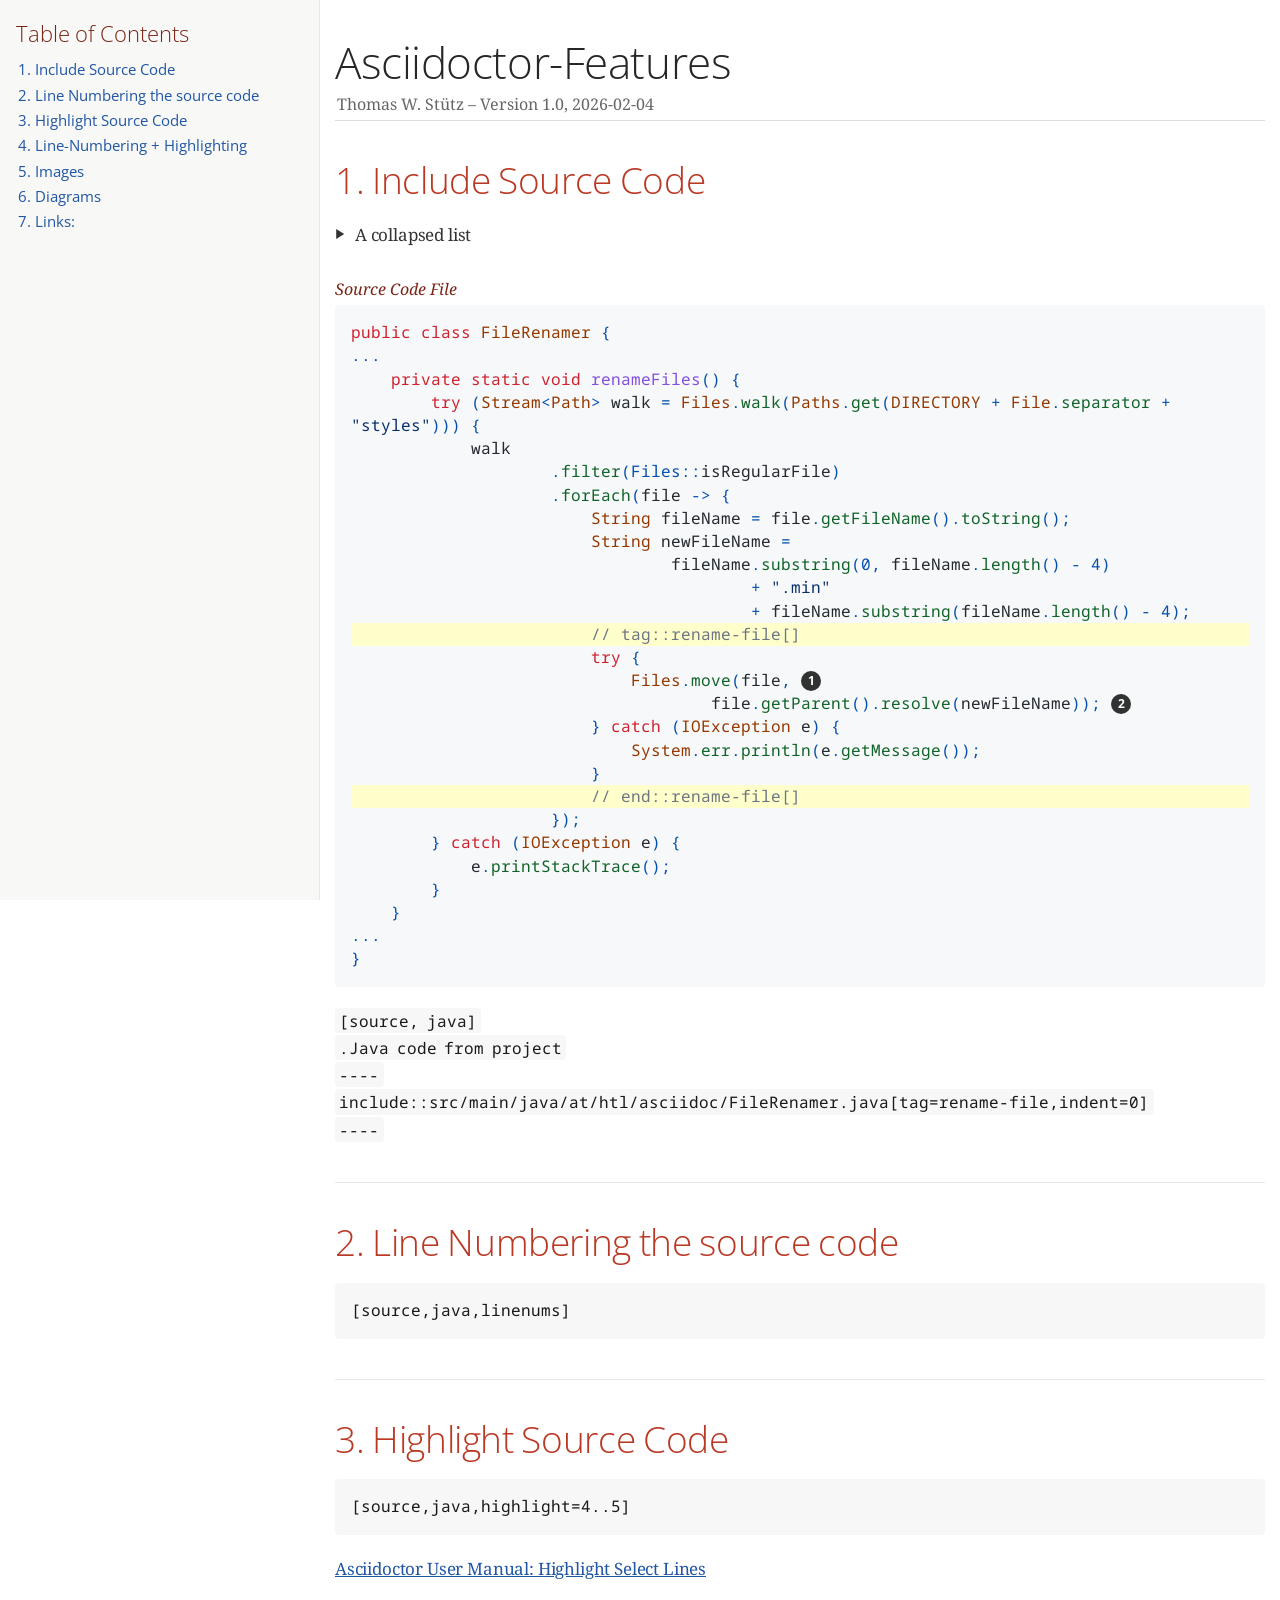
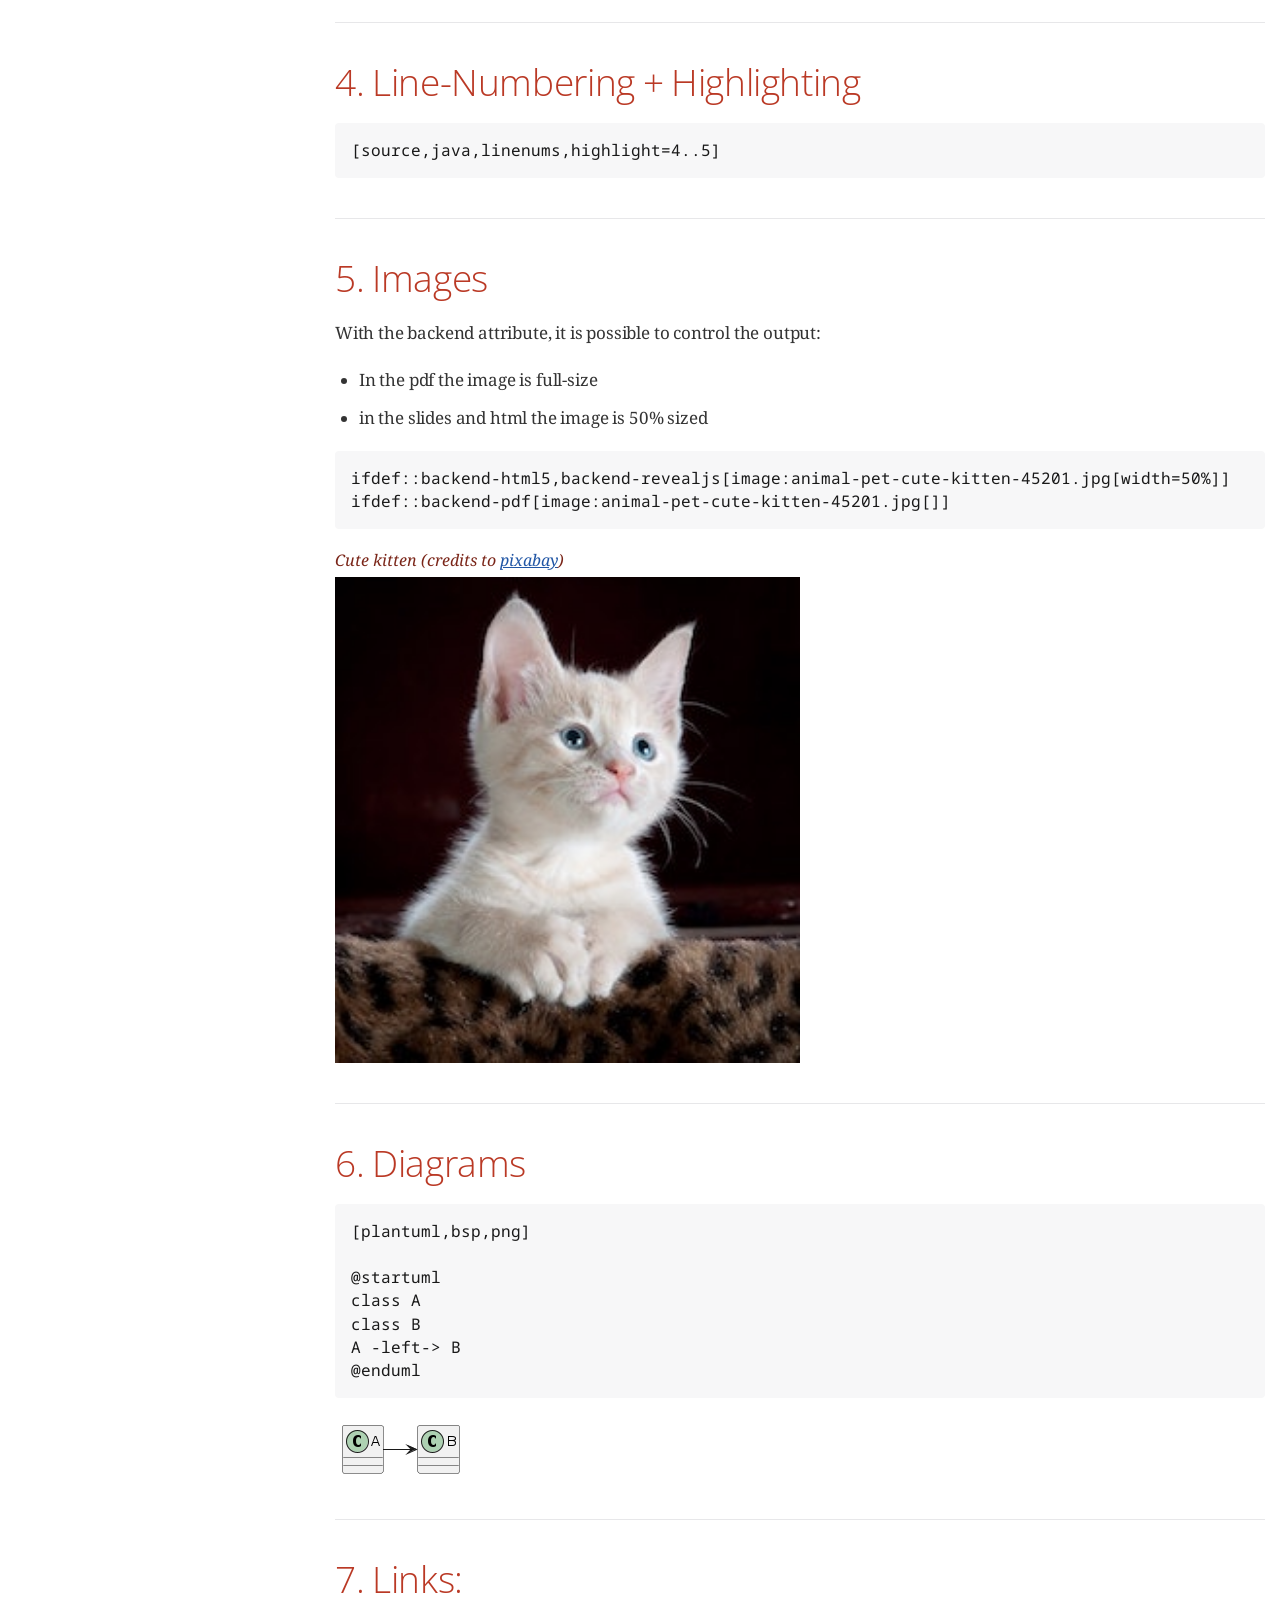
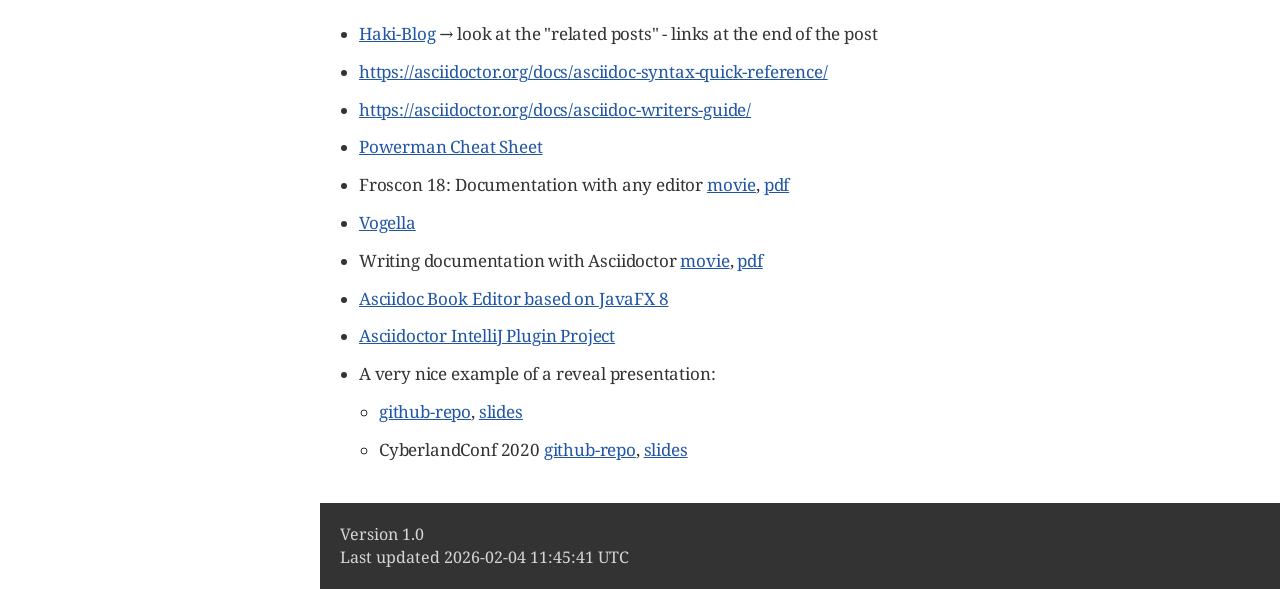
==== commit 3e5cbf35: "Deploying to gh-pages from @ 2526-3bhif-syp/2526-3bhif-syp-project-dnd-map-builder@a2ba9f830b9a9a719" ====
--- a/demo.html
+++ b/demo.html
@@ -784,7 +784,7 @@
 <div id="footer">
 <div id="footer-text">
 Version 1.0<br>
-Last updated 2026-02-04 11:41:26 UTC
+Last updated 2026-02-04 11:45:41 UTC
 </div>
 </div>
 </body>
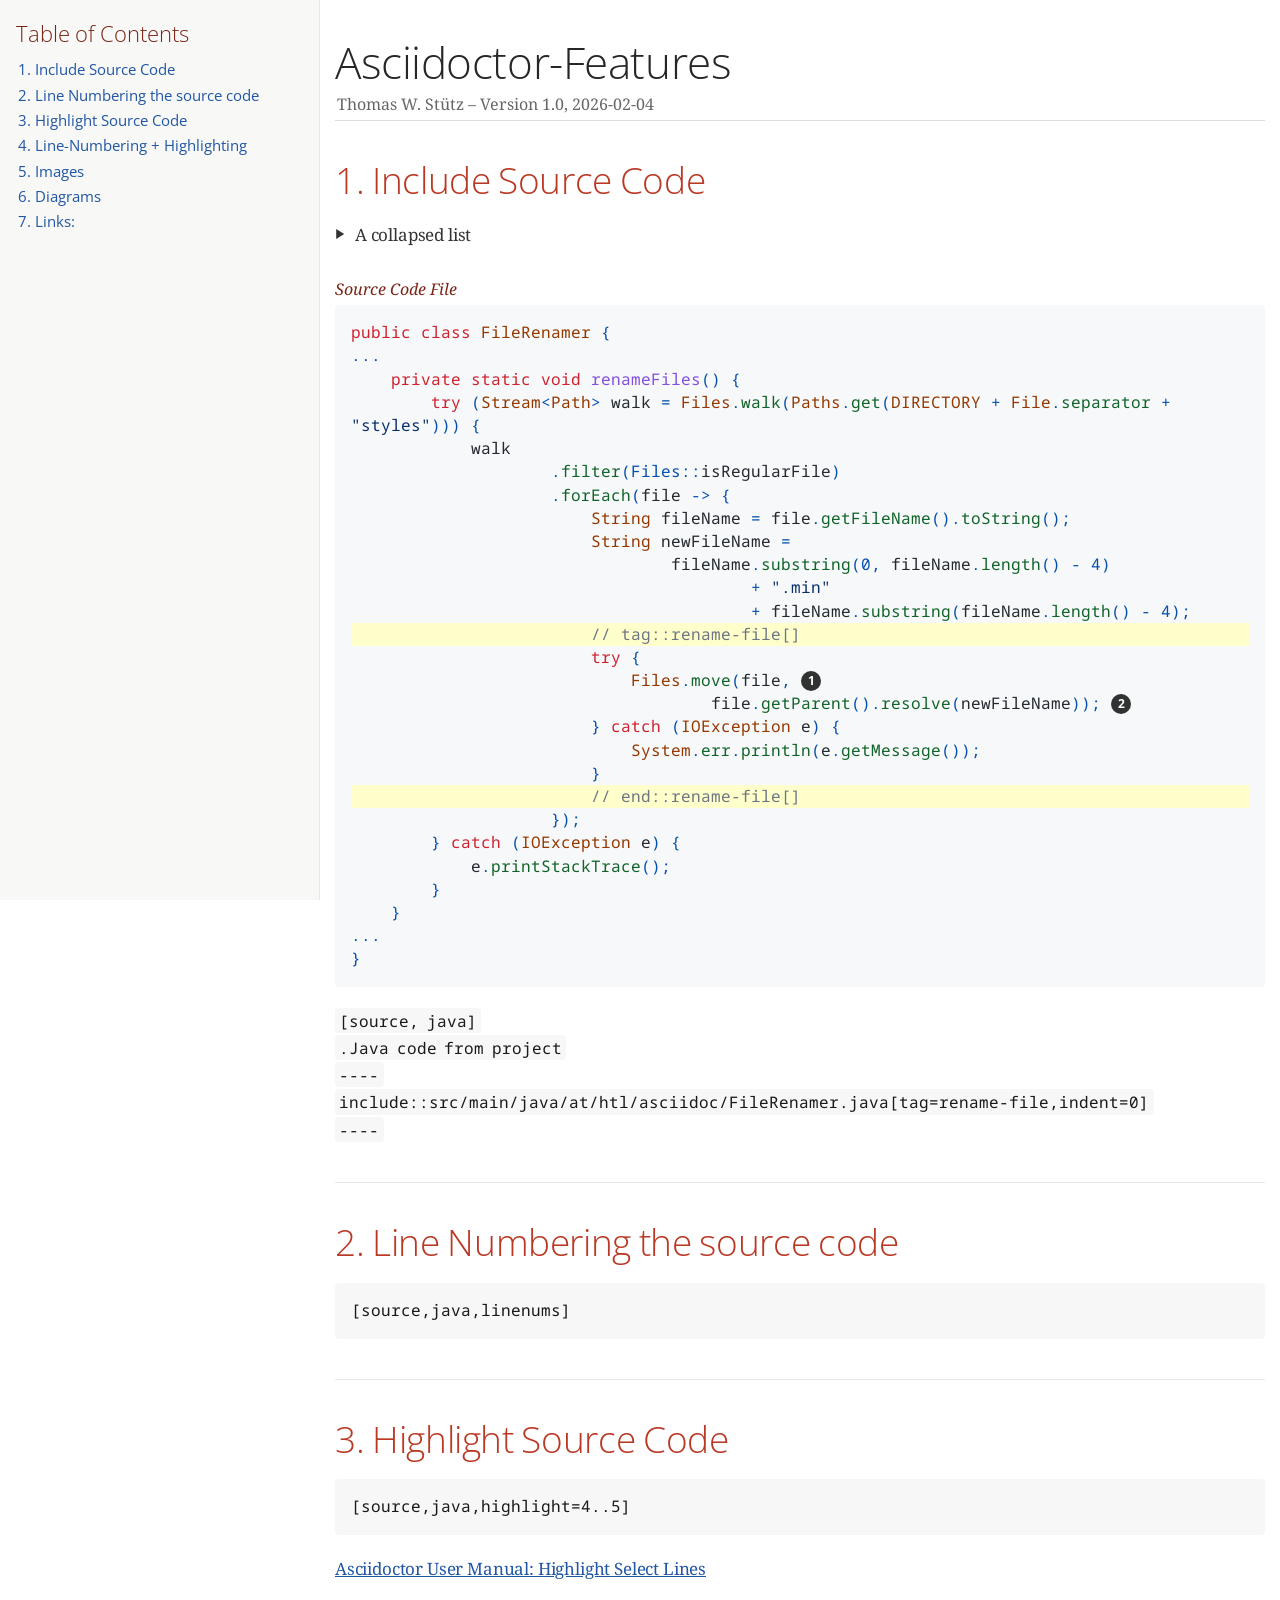
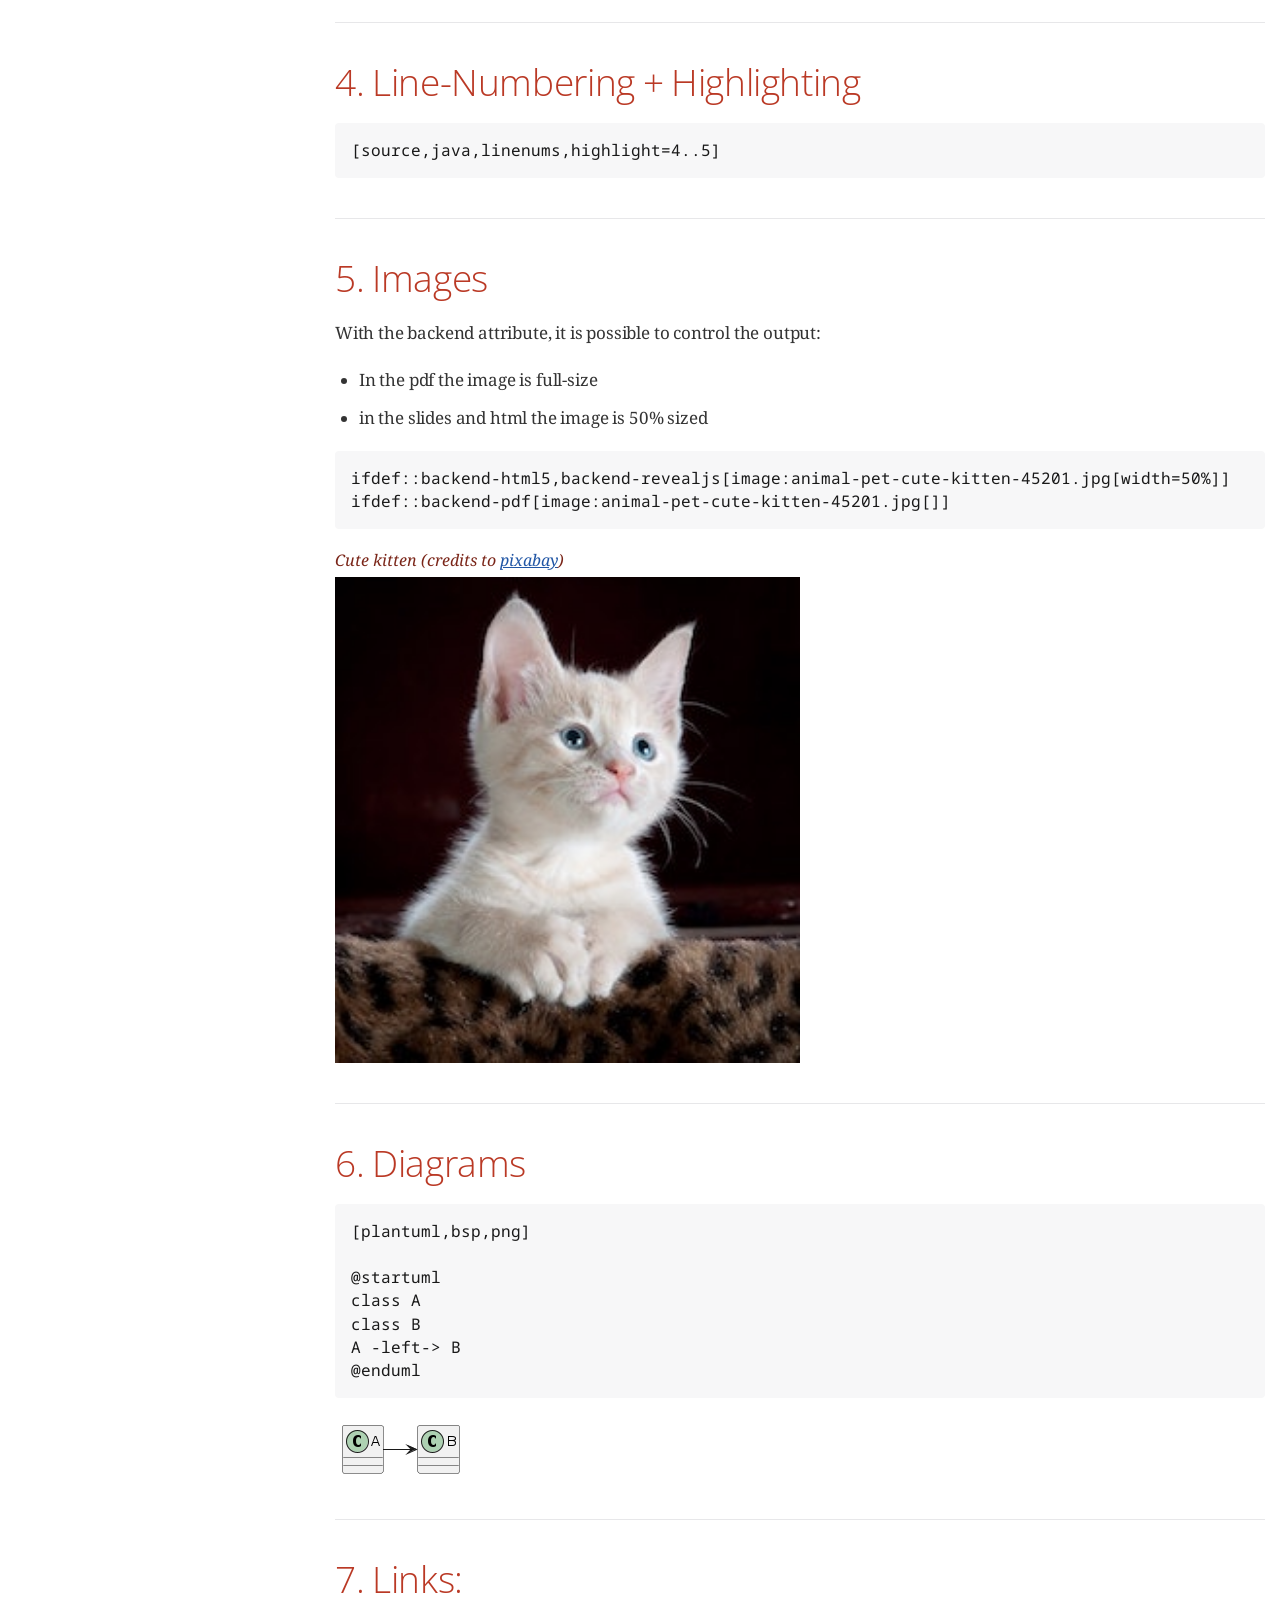
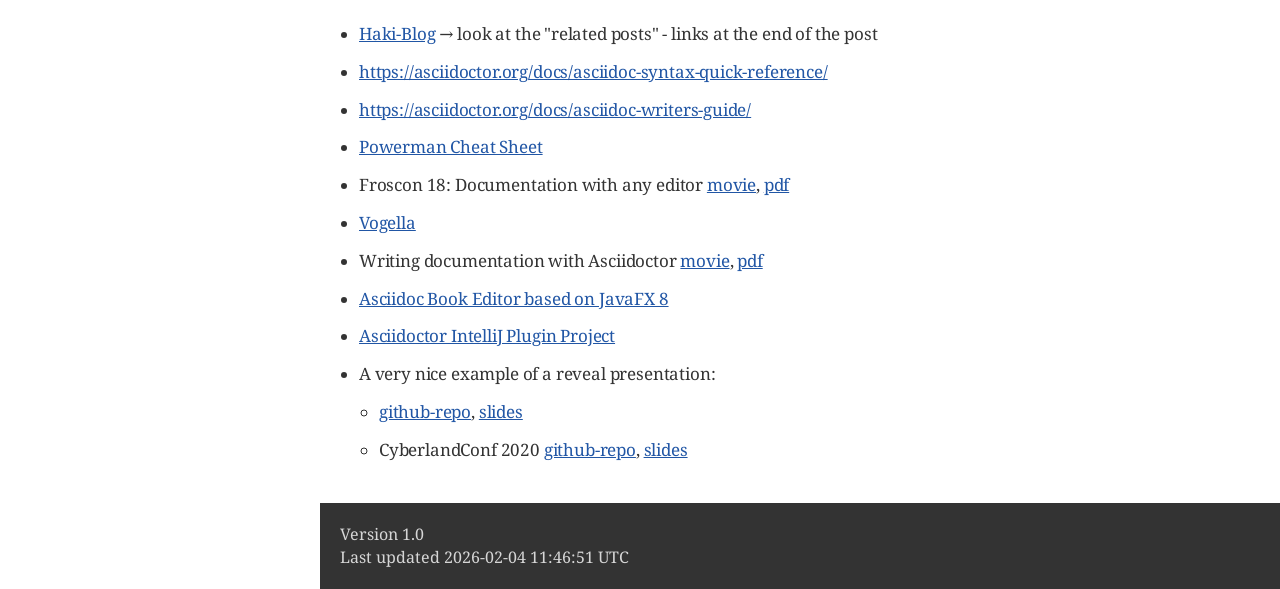
==== commit 40fd6989: "Deploying to gh-pages from @ 2526-3bhif-syp/2526-3bhif-syp-project-dnd-map-builder@fbc13c4b3049bf47d" ====
--- a/demo.html
+++ b/demo.html
@@ -784,7 +784,7 @@
 <div id="footer">
 <div id="footer-text">
 Version 1.0<br>
-Last updated 2026-02-04 11:45:41 UTC
+Last updated 2026-02-04 11:46:51 UTC
 </div>
 </div>
 </body>
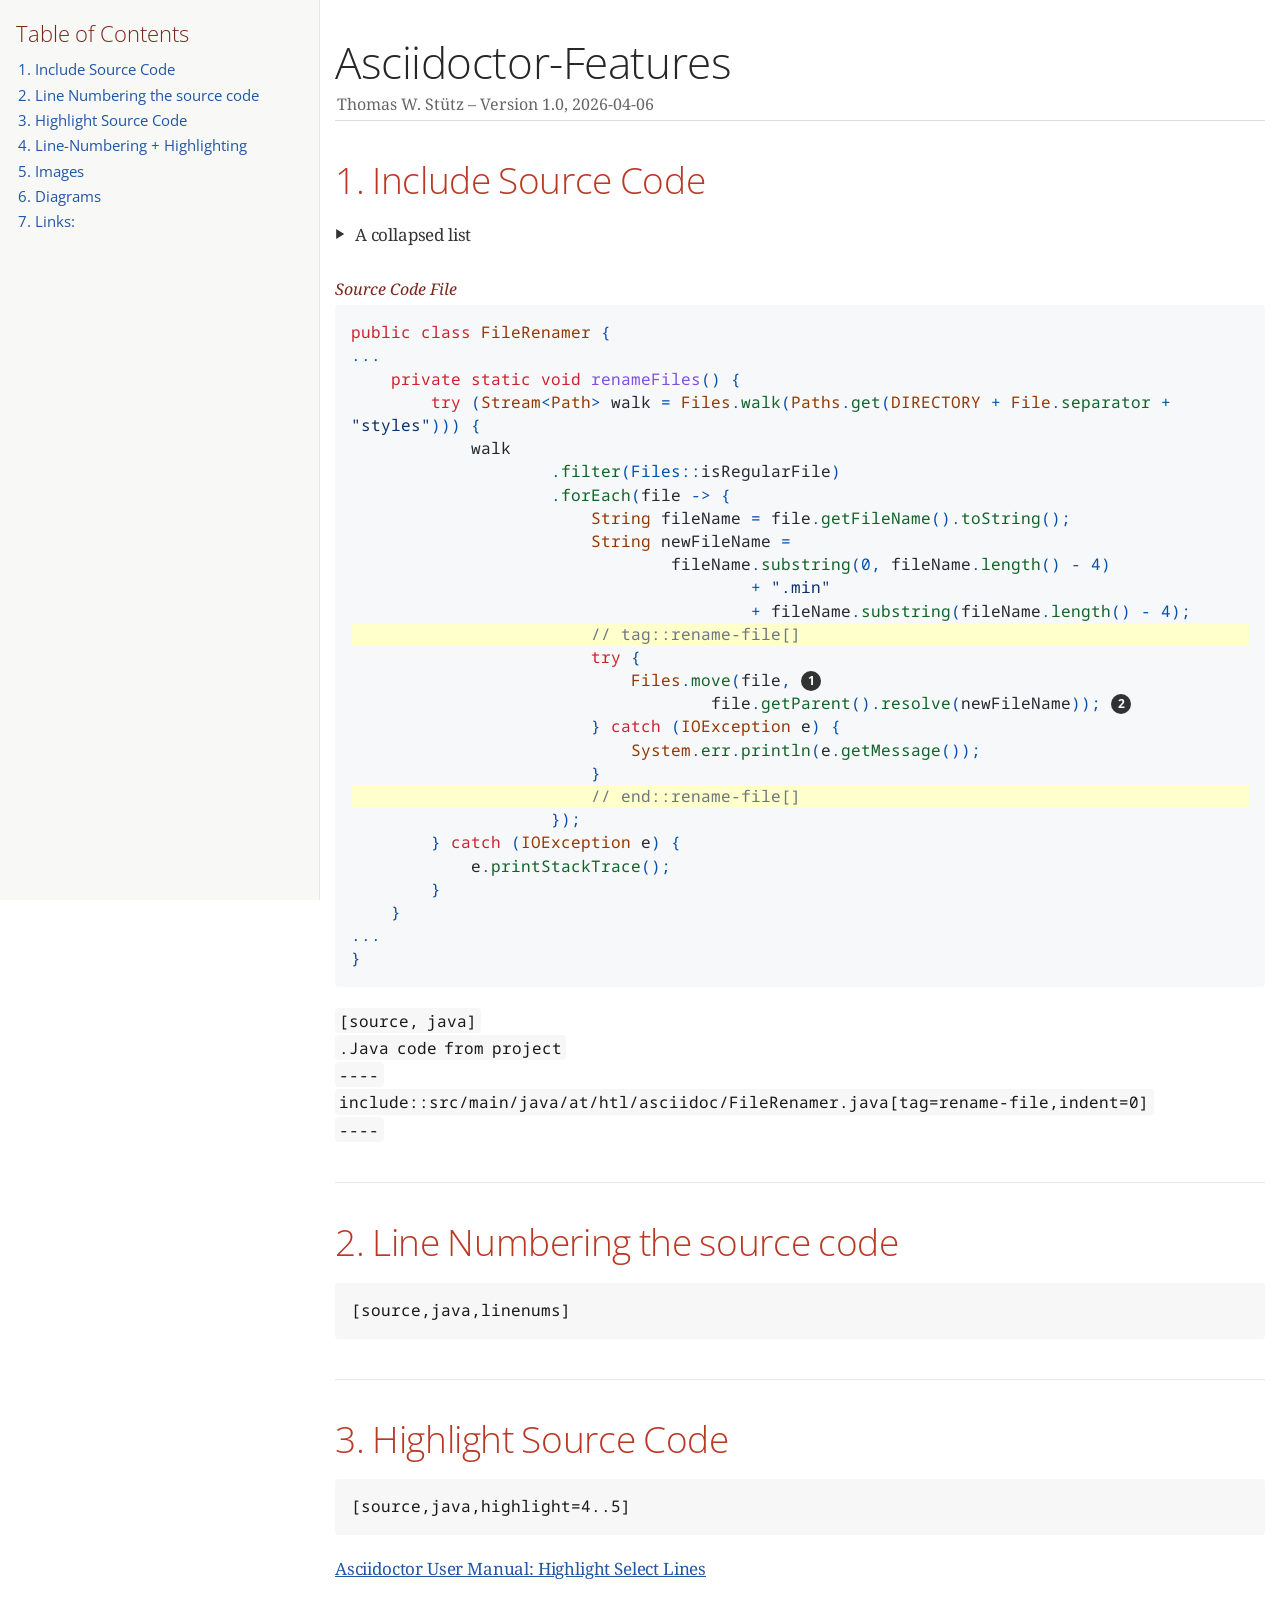
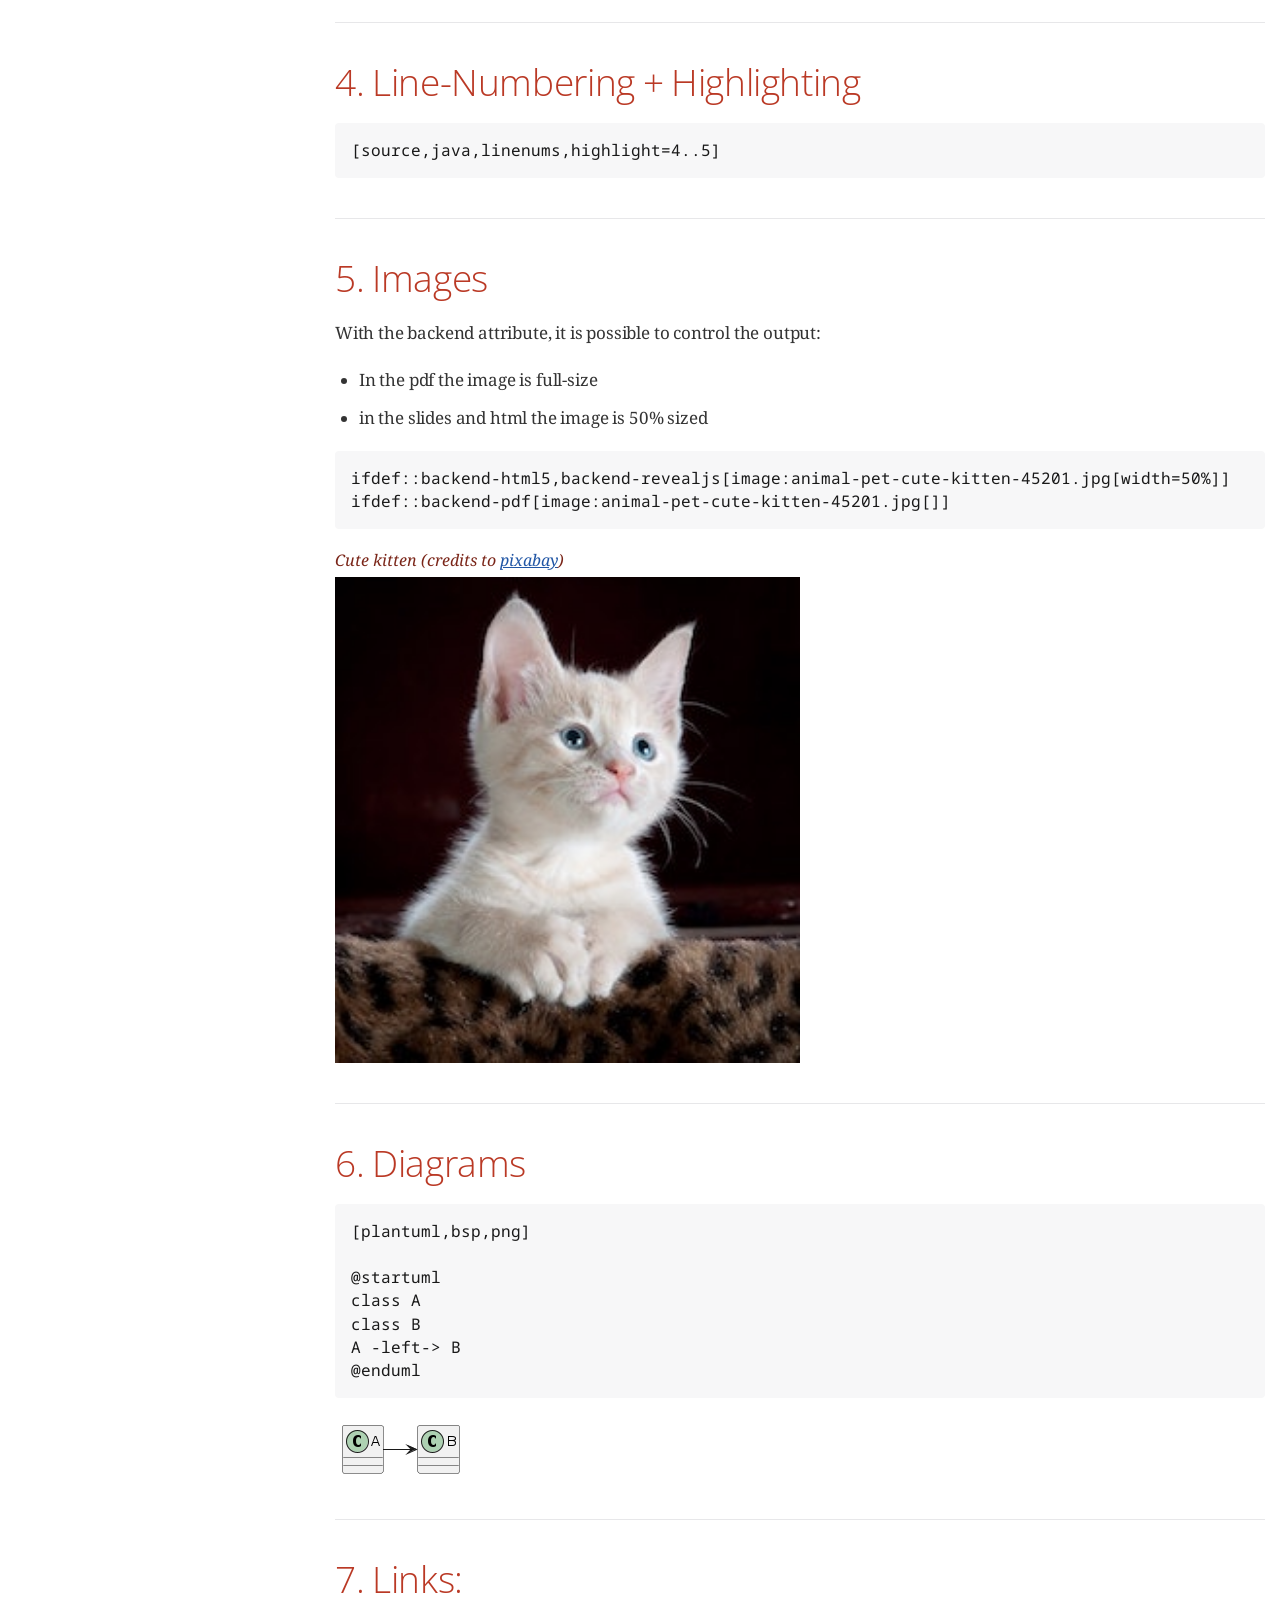
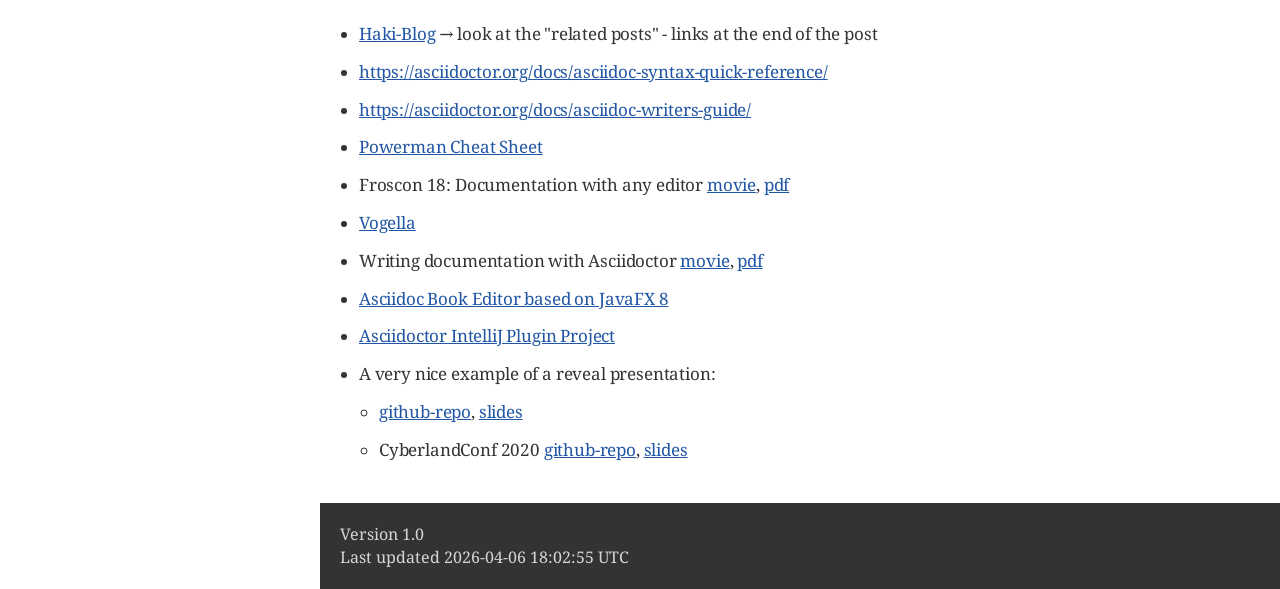
==== commit d9a3aeec: "Deploying to gh-pages from @ 2526-3bhif-syp/2526-3bhif-syp-project-dnd-map-builder@64683595538bd4937" ====
--- a/demo.html
+++ b/demo.html
@@ -565,7 +565,7 @@
 <div class="details">
 <span id="author" class="author">Thomas W. Stütz</span><br>
 <span id="revnumber">version 1.0,</span>
-<span id="revdate">2026-02-04</span>
+<span id="revdate">2026-04-06</span>
 </div>
 <div id="toc" class="toc2">
 <div id="toctitle">Table of Contents</div>
@@ -784,7 +784,7 @@
 <div id="footer">
 <div id="footer-text">
 Version 1.0<br>
-Last updated 2026-02-04 11:46:51 UTC
+Last updated 2026-04-06 18:02:55 UTC
 </div>
 </div>
 </body>
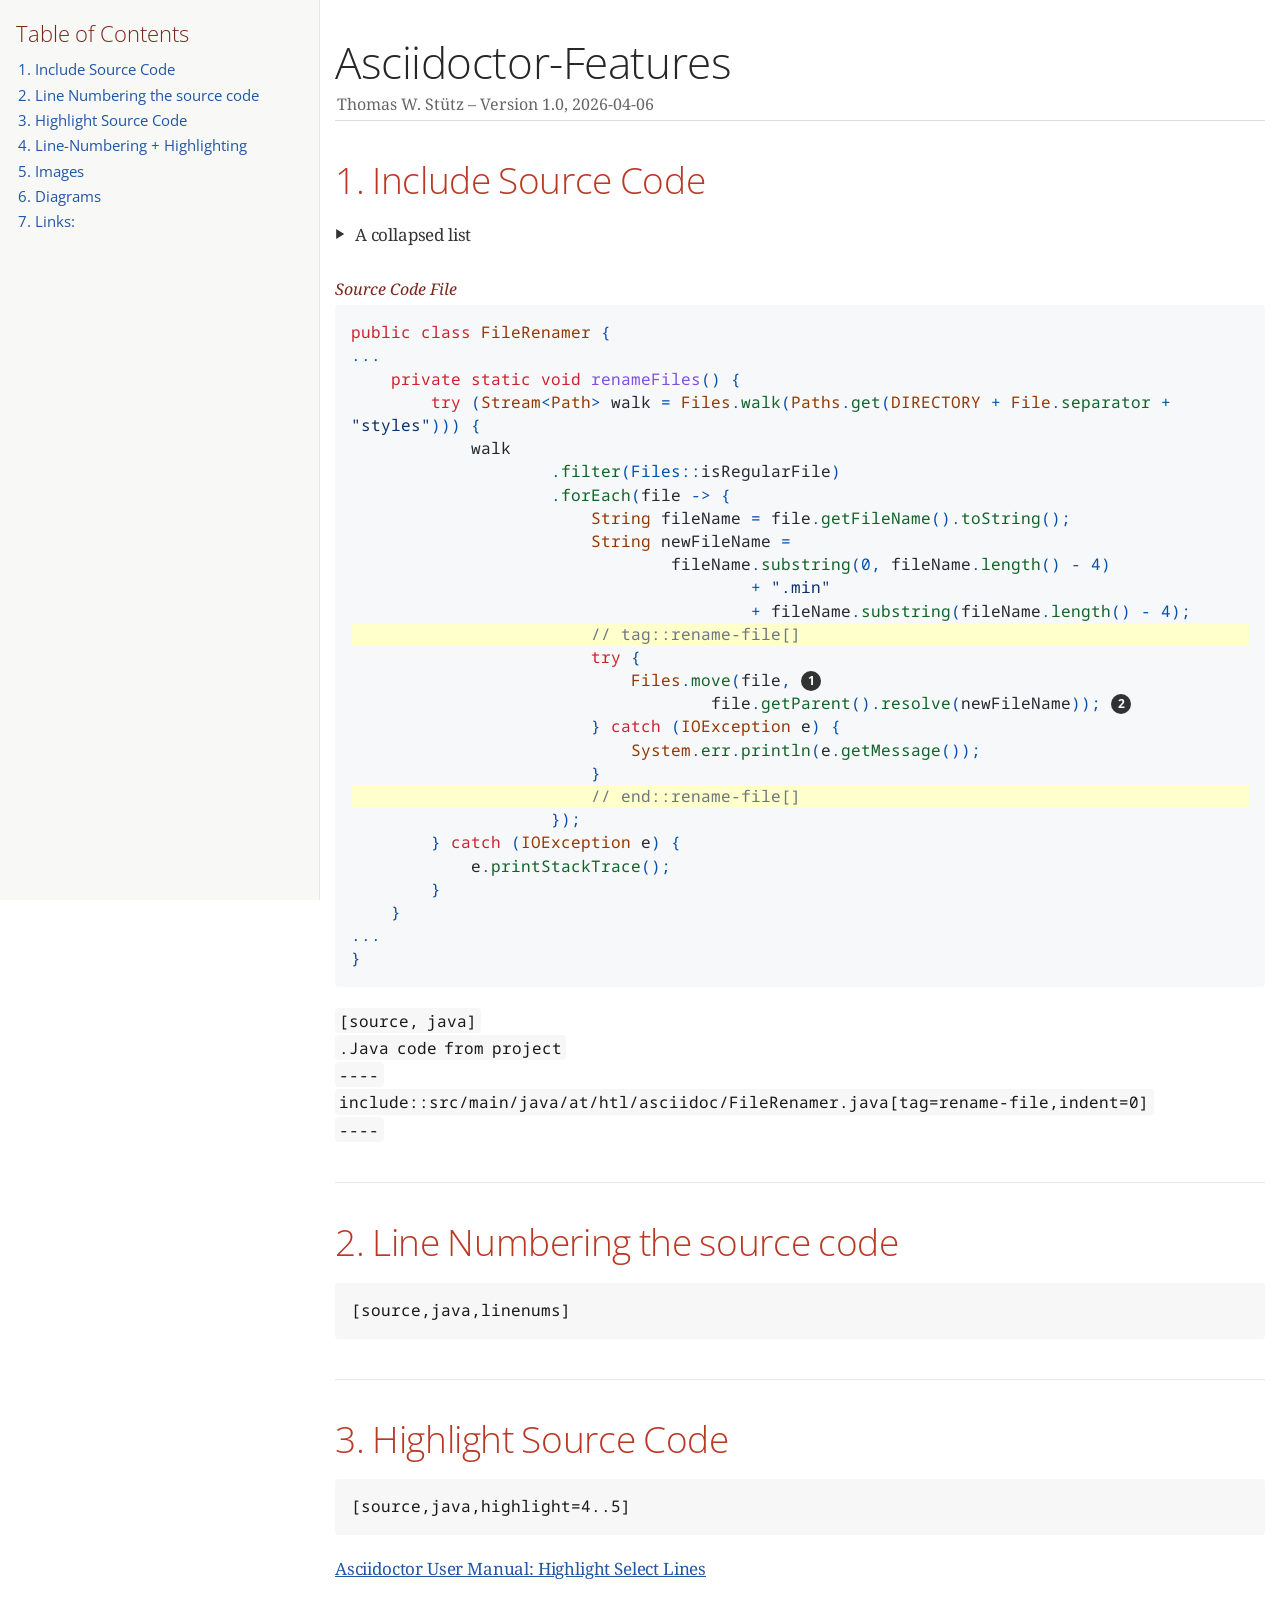
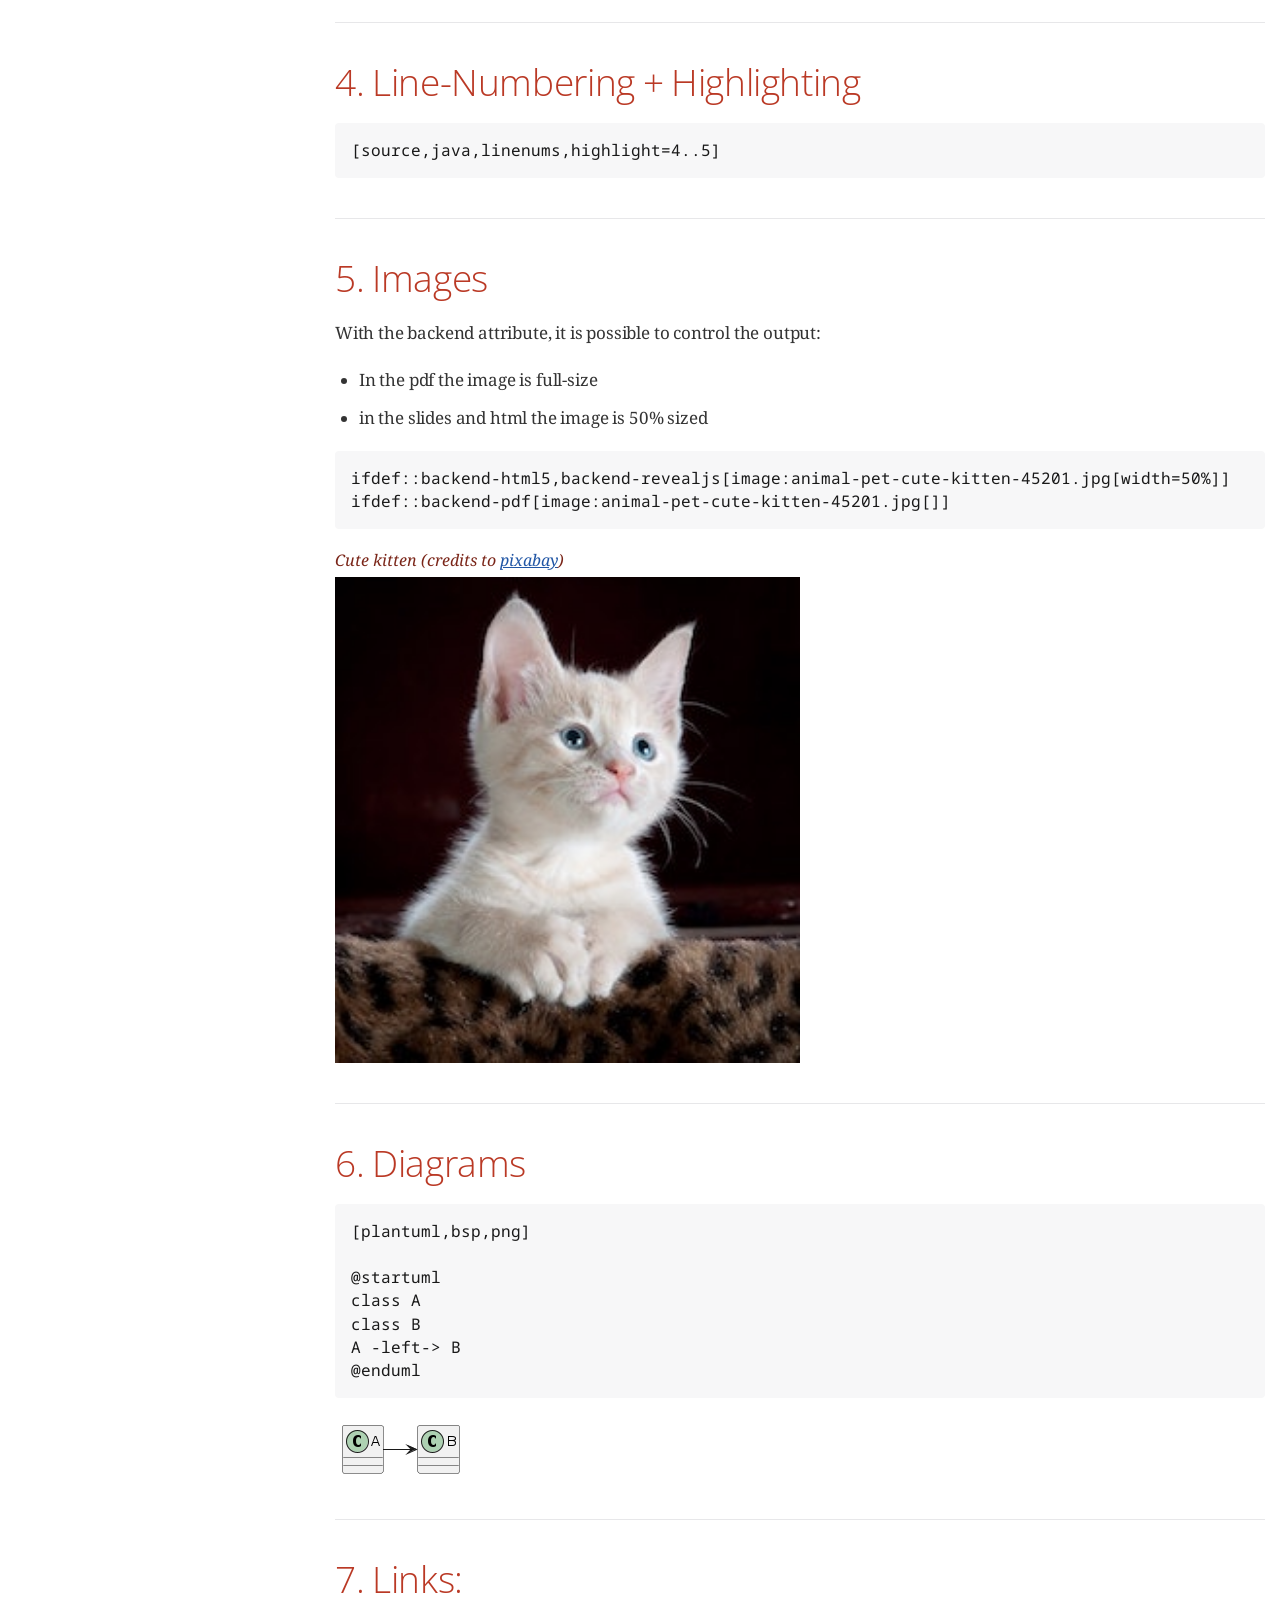
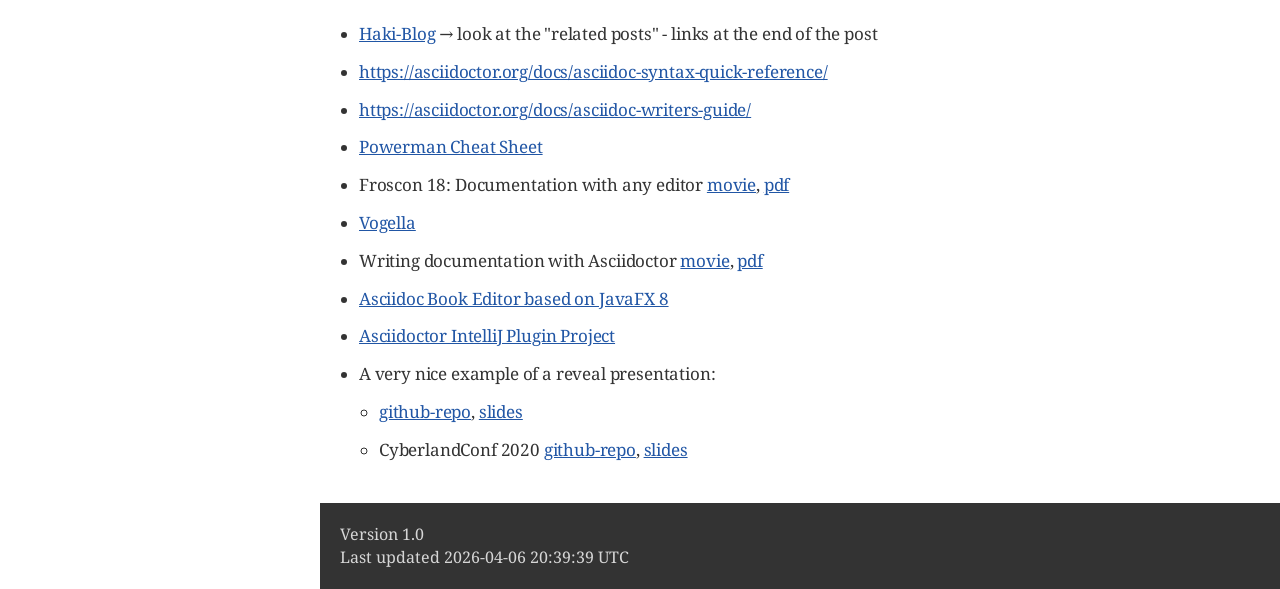
==== commit 99fb1c24: "Deploying to gh-pages from @ 2526-3bhif-syp/2526-3bhif-syp-project-dnd-map-builder@2c5fb7acc33e60bd9" ====
--- a/demo.html
+++ b/demo.html
@@ -784,7 +784,7 @@
 <div id="footer">
 <div id="footer-text">
 Version 1.0<br>
-Last updated 2026-04-06 18:02:55 UTC
+Last updated 2026-04-06 20:39:39 UTC
 </div>
 </div>
 </body>
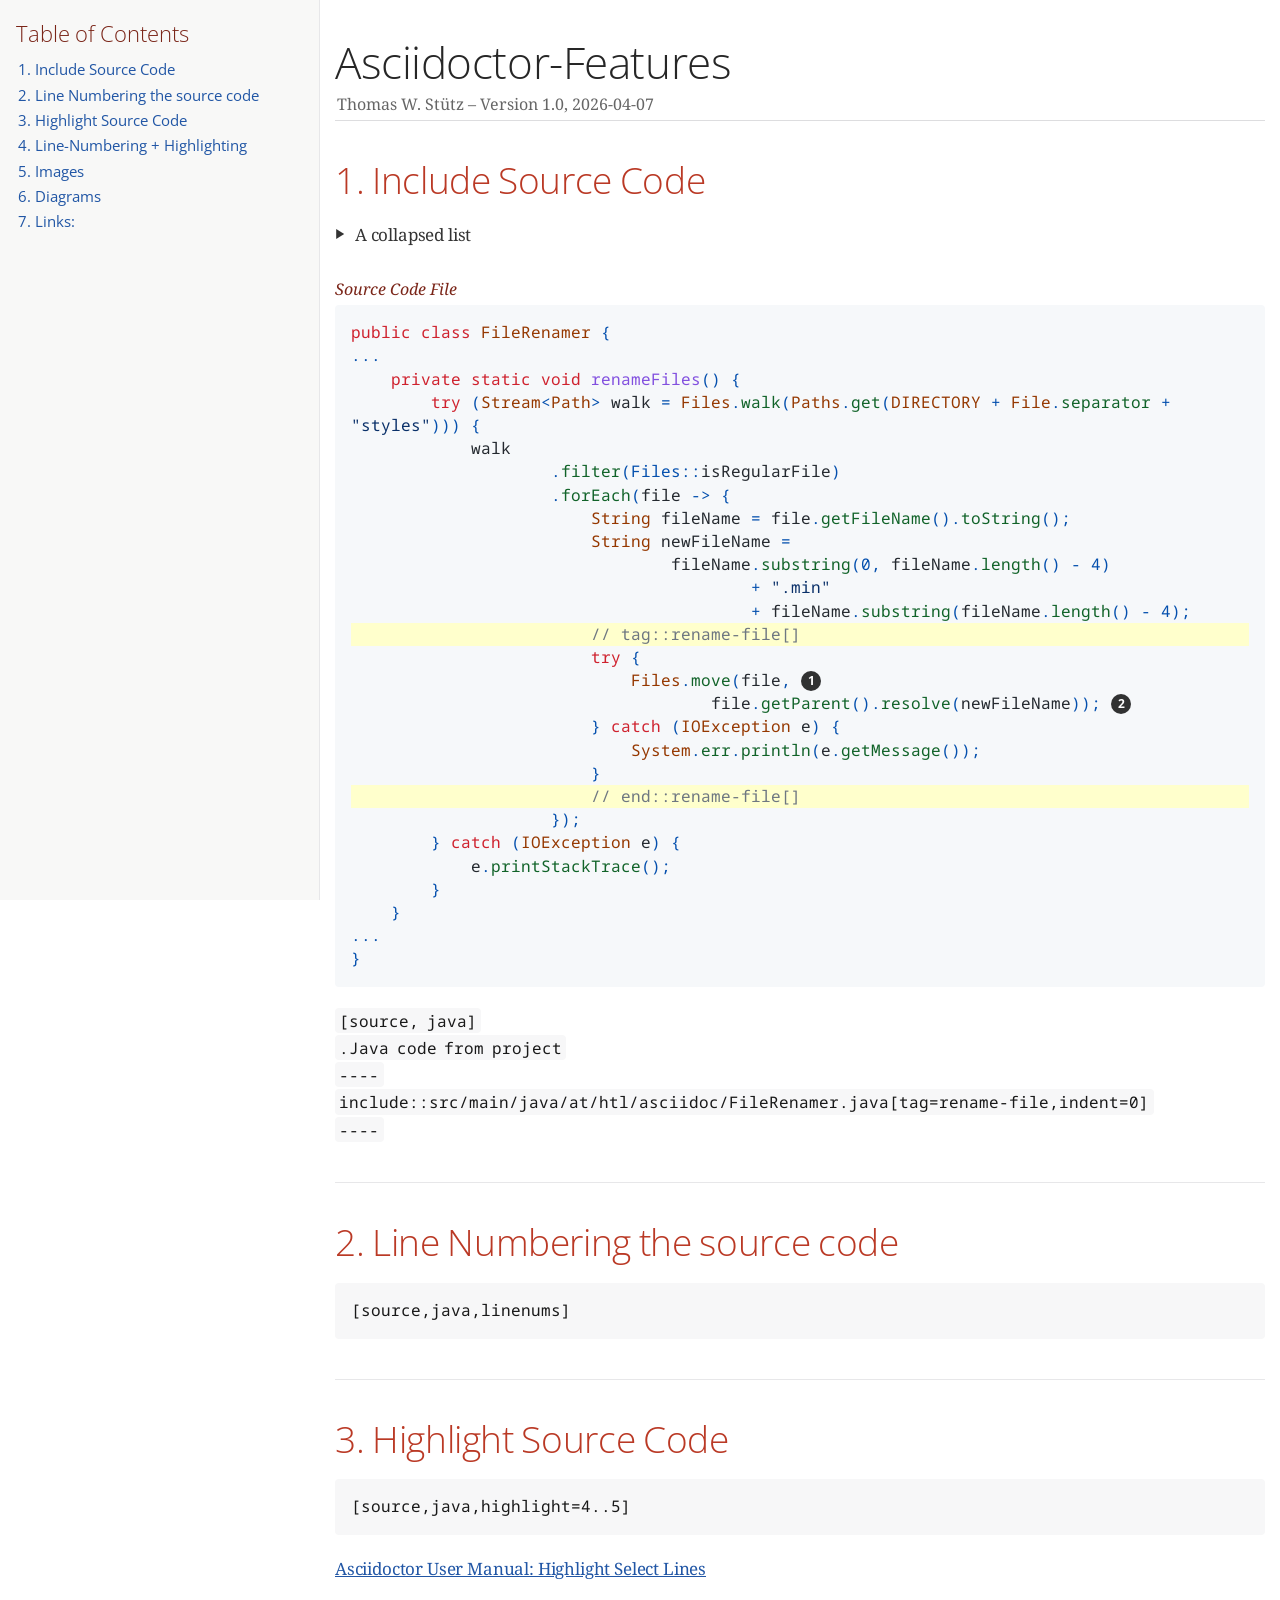
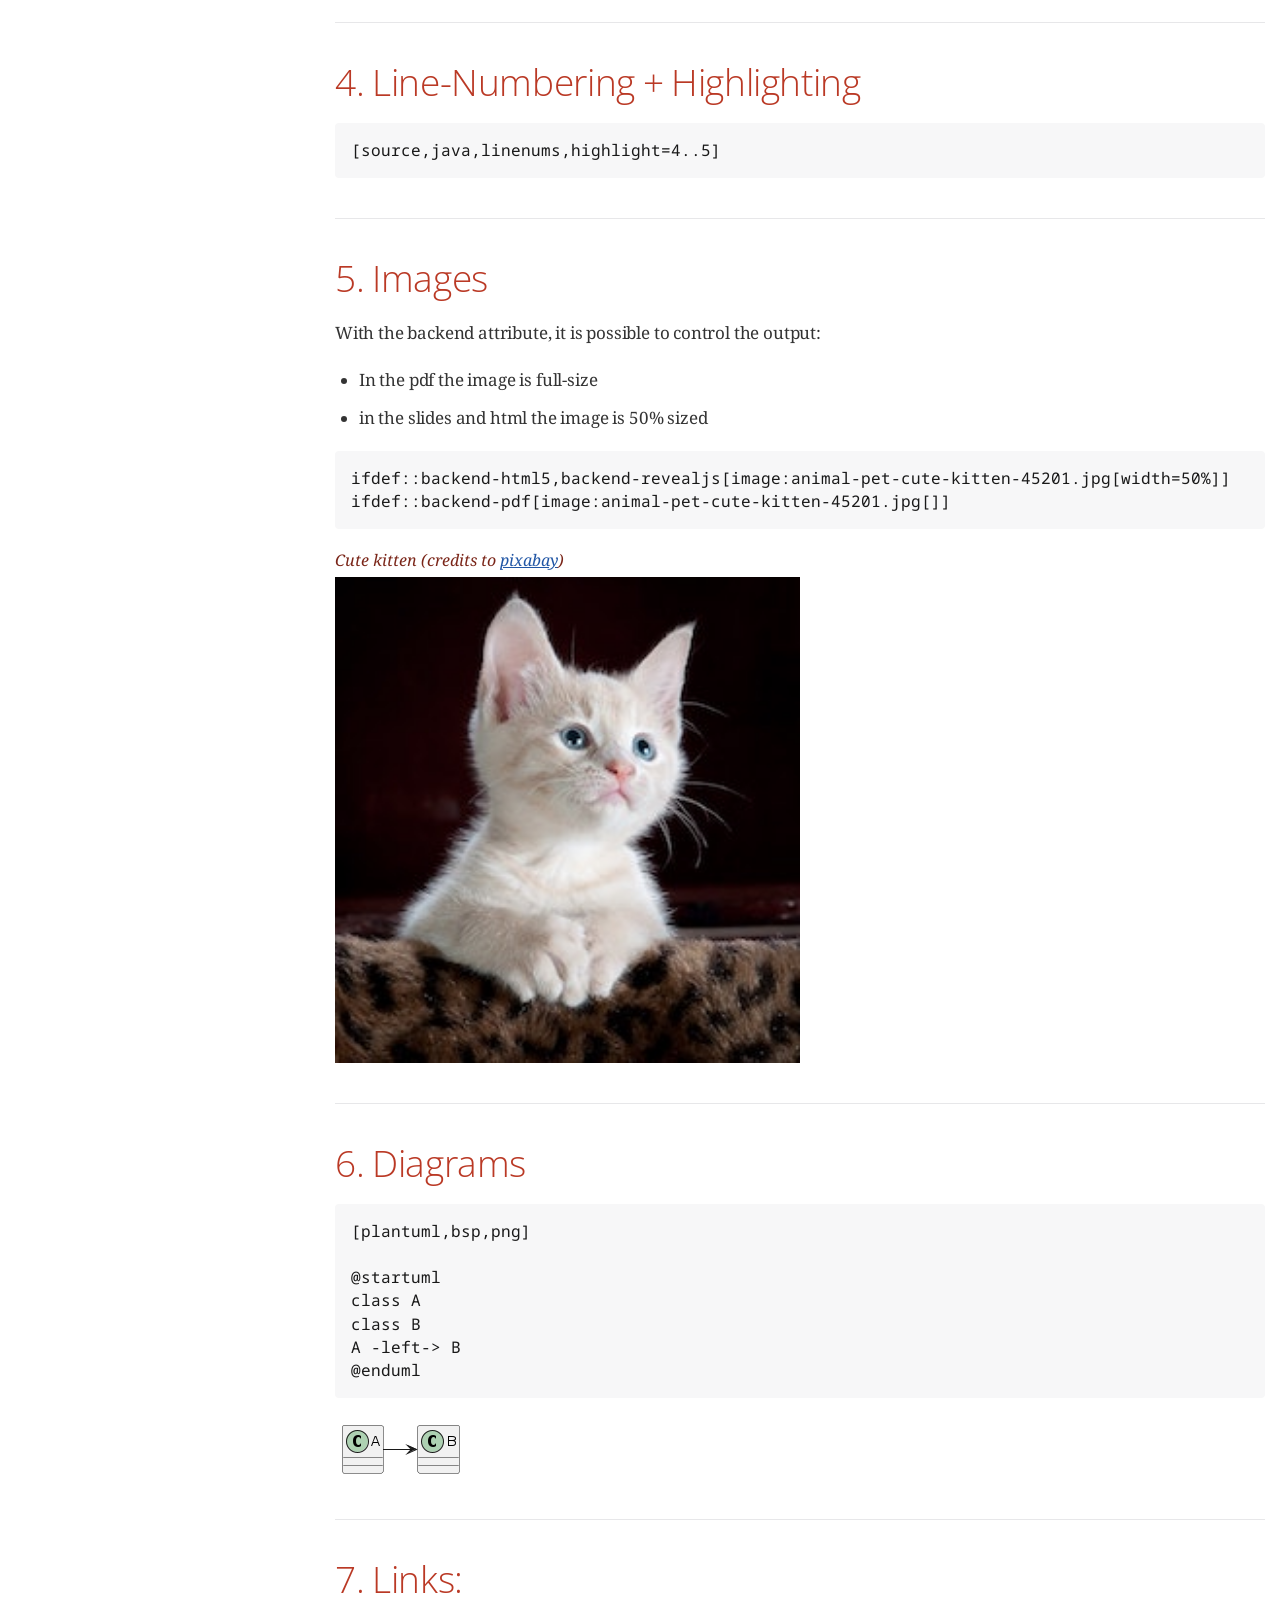
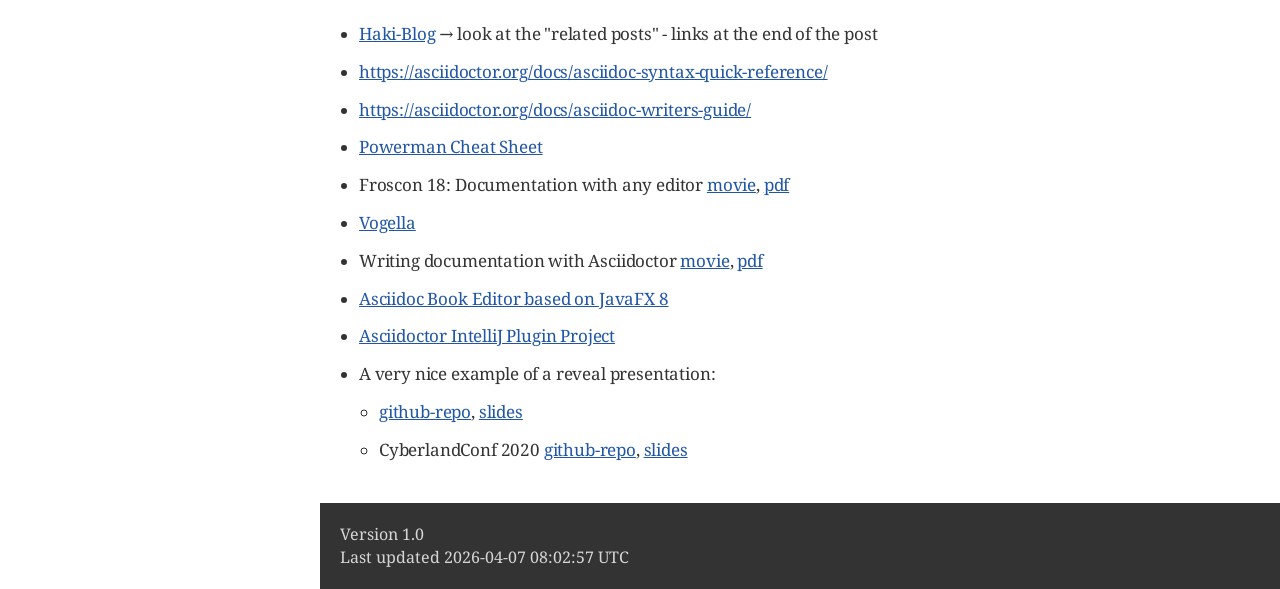
==== commit b04a7ca8: "Deploying to gh-pages from @ 2526-3bhif-syp/2526-3bhif-syp-project-dnd-map-builder@04c4df091075b27e5" ====
--- a/demo.html
+++ b/demo.html
@@ -565,7 +565,7 @@
 <div class="details">
 <span id="author" class="author">Thomas W. Stütz</span><br>
 <span id="revnumber">version 1.0,</span>
-<span id="revdate">2026-04-06</span>
+<span id="revdate">2026-04-07</span>
 </div>
 <div id="toc" class="toc2">
 <div id="toctitle">Table of Contents</div>
@@ -784,7 +784,7 @@
 <div id="footer">
 <div id="footer-text">
 Version 1.0<br>
-Last updated 2026-04-06 20:39:39 UTC
+Last updated 2026-04-07 08:02:57 UTC
 </div>
 </div>
 </body>
